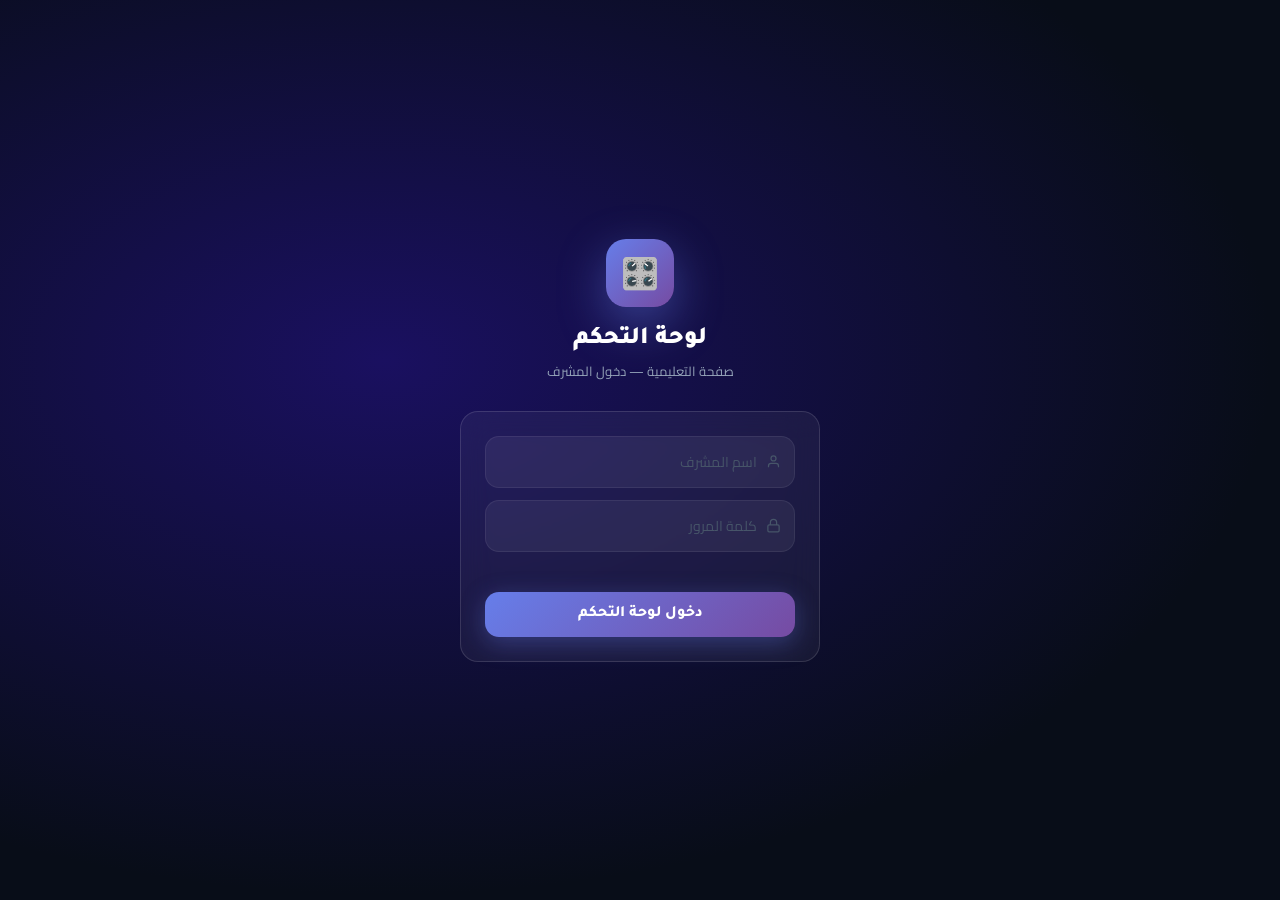
==== admin.html @ fd4bd3c5 "Add files via upload" ====
<!DOCTYPE html>
<html lang="ar" dir="rtl">
<head>
<meta charset="UTF-8"/>
<meta name="viewport" content="width=device-width,initial-scale=1"/>
<title>لوحة التحكم — صفحة التعليمية</title>
<link href="https://fonts.googleapis.com/css2?family=Tajawal:wght@400;700;800;900&family=Cairo:wght@400;600;700&display=swap" rel="stylesheet"/>
<style>
*,*::before,*::after{margin:0;padding:0;box-sizing:border-box}
:root{
  --bg:#080d18;--bg2:#0d1422;--bg3:#111827;
  --card:rgba(255,255,255,0.04);--card2:rgba(255,255,255,0.07);
  --bdr:rgba(255,255,255,0.07);--bdr2:rgba(255,255,255,0.13);
  --tx:#e2e8f0;--tx2:#94a3b8;--tx3:#475569;
  --pri:linear-gradient(135deg,#667eea,#764ba2);--pri-c:#667eea;
  --grn:linear-gradient(135deg,#22c55e,#16a34a);--grn-c:#22c55e;
  --red:#ef4444;--ora:#f59e0b;
  --r:10px;--r-m:14px;--r-l:18px;--tr:all 0.18s ease;
}
html{font-size:16px}
body{font-family:'Cairo',sans-serif;background:var(--bg);color:var(--tx);min-height:100vh;overflow-x:hidden}

/* LOGIN */
#login-pg{position:fixed;inset:0;z-index:9999;background:radial-gradient(ellipse at 30% 40%,#1a1060 0%,#080d18 70%);display:flex;align-items:center;justify-content:center;padding:20px}
.login-card{width:100%;max-width:360px;text-align:center}
.login-logo{width:68px;height:68px;border-radius:20px;background:var(--pri);display:flex;align-items:center;justify-content:center;margin:0 auto 18px;font-size:1.9rem;box-shadow:0 16px 48px rgba(102,126,234,.45);animation:pulse 3s ease-in-out infinite}
@keyframes pulse{0%,100%{box-shadow:0 16px 48px rgba(102,126,234,.4)}50%{box-shadow:0 20px 64px rgba(102,126,234,.7)}}
.login-title{font-family:'Tajawal',sans-serif;font-size:1.55rem;font-weight:900;color:#fff;margin-bottom:4px}
.login-sub{font-size:.82rem;color:var(--tx2);margin-bottom:28px}
.login-box{background:rgba(255,255,255,.05);border:1px solid var(--bdr2);border-radius:var(--r-l);padding:24px;backdrop-filter:blur(16px)}
.lf{display:flex;align-items:center;gap:9px;background:rgba(255,255,255,.06);border:1.5px solid var(--bdr);border-radius:var(--r-m);padding:0 13px;margin-bottom:12px;transition:var(--tr)}
.lf:focus-within{border-color:var(--pri-c);background:rgba(102,126,234,.08)}
.lf svg{width:15px;height:15px;stroke:var(--tx3);flex-shrink:0}
.lf input{flex:1;padding:12px 0;border:none;background:transparent;font-family:'Cairo',sans-serif;font-size:.88rem;color:var(--tx);outline:none}
.lf input::placeholder{color:var(--tx3)}
.login-err{font-size:.76rem;color:var(--red);text-align:center;min-height:18px;margin-bottom:10px}
.btn-login{width:100%;padding:13px;background:var(--pri);border:none;border-radius:var(--r-m);font-family:'Tajawal',sans-serif;font-size:.98rem;font-weight:800;color:#fff;cursor:pointer;transition:var(--tr);box-shadow:0 6px 24px rgba(102,126,234,.35)}
.btn-login:hover{transform:translateY(-2px);box-shadow:0 10px 32px rgba(102,126,234,.5)}

/* LAYOUT */
#app{display:none;min-height:100vh}
.sidebar{position:fixed;top:0;right:0;bottom:0;width:235px;background:var(--bg2);border-left:1px solid var(--bdr);display:flex;flex-direction:column;z-index:100;transition:transform .3s ease}
@media(max-width:768px){.sidebar{transform:translateX(100%)}.sidebar.open{transform:translateX(0)}}
.sb-brand{padding:18px 16px;border-bottom:1px solid var(--bdr);display:flex;align-items:center;gap:10px}
.sb-logo{width:36px;height:36px;border-radius:9px;background:var(--pri);display:flex;align-items:center;justify-content:center;font-size:1rem;flex-shrink:0}
.sb-nm{font-family:'Tajawal',sans-serif;font-size:.88rem;font-weight:900;color:#fff}
.sb-sub{font-size:.62rem;color:var(--tx2)}
.sb-nav{flex:1;padding:10px 8px;overflow-y:auto}
.nav-sec{font-size:.62rem;font-weight:700;color:var(--tx3);padding:9px 8px 4px;letter-spacing:1px}
.ni{display:flex;align-items:center;gap:9px;padding:9px 10px;border-radius:var(--r);cursor:pointer;transition:var(--tr);color:var(--tx2);font-size:.81rem;font-weight:600;margin-bottom:1px}
.ni svg{width:15px;height:15px;stroke:currentColor;flex-shrink:0}
.ni:hover{background:var(--card2);color:var(--tx)}
.ni.active{background:rgba(102,126,234,.14);color:var(--pri-c)}
.ni.active svg{stroke:var(--pri-c)}
.ni-badge{margin-right:auto;padding:2px 7px;border-radius:20px;font-size:.58rem;font-weight:700;background:rgba(102,126,234,.15);color:var(--pri-c)}
.sb-foot{padding:12px 8px;border-top:1px solid var(--bdr)}
.btn-out{width:100%;padding:9px;background:rgba(239,68,68,.09);border:1px solid rgba(239,68,68,.18);border-radius:var(--r);color:#fca5a5;font-family:'Cairo',sans-serif;font-size:.78rem;font-weight:700;cursor:pointer;transition:var(--tr);display:flex;align-items:center;justify-content:center;gap:6px}
.btn-out svg{width:13px;height:13px;stroke:#fca5a5}
.btn-out:hover{background:rgba(239,68,68,.18)}
.main{margin-right:235px;min-height:100vh;display:flex;flex-direction:column}
@media(max-width:768px){.main{margin-right:0}}
.topbar{height:58px;background:var(--bg2);border-bottom:1px solid var(--bdr);display:flex;align-items:center;justify-content:space-between;padding:0 20px;position:sticky;top:0;z-index:50}
.tb-l{display:flex;align-items:center;gap:10px}
.menu-btn{display:none;width:32px;height:32px;border-radius:8px;background:var(--card2);border:none;cursor:pointer;align-items:center;justify-content:center}
.menu-btn svg{width:15px;height:15px;stroke:var(--tx)}
@media(max-width:768px){.menu-btn{display:flex}}
.pg-title{font-family:'Tajawal',sans-serif;font-size:.95rem;font-weight:800;color:#fff}
.pg-bc{font-size:.7rem;color:var(--tx2)}
.adm-chip{display:flex;align-items:center;gap:6px;background:var(--card2);border:1px solid var(--bdr);border-radius:20px;padding:4px 11px;font-size:.73rem;color:var(--tx2)}
.adm-av{width:20px;height:20px;border-radius:50%;background:var(--pri);display:flex;align-items:center;justify-content:center;font-size:.65rem;font-weight:900;color:#fff}
.content{flex:1;padding:20px}
@media(max-width:480px){.content{padding:14px}}
.pg{display:none}.pg.active{display:block;animation:fadeUp .22s ease both}
@keyframes fadeUp{from{opacity:0;transform:translateY(7px)}to{opacity:1;transform:translateY(0)}}

/* STATS */
.stats-grid{display:grid;grid-template-columns:repeat(4,1fr);gap:13px;margin-bottom:20px}
@media(max-width:860px){.stats-grid{grid-template-columns:repeat(2,1fr)}}
@media(max-width:430px){.stats-grid{grid-template-columns:1fr 1fr}}
.stat-c{background:var(--card);border:1px solid var(--bdr);border-radius:var(--r-l);padding:16px;transition:var(--tr)}
.stat-c:hover{border-color:var(--bdr2);background:var(--card2)}
.sc-top{display:flex;align-items:center;justify-content:space-between;margin-bottom:10px}
.sc-ic{width:38px;height:38px;border-radius:var(--r);display:flex;align-items:center;justify-content:center;font-size:1.1rem}
.sc-num{font-family:'Tajawal',sans-serif;font-size:1.6rem;font-weight:900;color:#fff;margin-bottom:2px}
.sc-lbl{font-size:.72rem;color:var(--tx2)}

/* SECTION HEADER */
.sec-hd{display:flex;align-items:center;justify-content:space-between;margin-bottom:16px;flex-wrap:wrap;gap:10px}
.sec-title{font-family:'Tajawal',sans-serif;font-size:1.05rem;font-weight:900;color:#fff;display:flex;align-items:center;gap:7px}
.sec-title svg{width:17px;height:17px}

/* BUTTONS */
.btn{display:inline-flex;align-items:center;gap:6px;padding:8px 15px;border-radius:var(--r);font-family:'Cairo',sans-serif;font-size:.8rem;font-weight:700;cursor:pointer;transition:var(--tr);border:none;white-space:nowrap}
.btn svg{width:13px;height:13px;stroke:currentColor}
.btn-pri{background:var(--pri);color:#fff;box-shadow:0 4px 14px rgba(102,126,234,.3)}
.btn-pri:hover{transform:translateY(-1px);box-shadow:0 6px 20px rgba(102,126,234,.45)}
.btn-grn{background:var(--grn);color:#fff}
.btn-grn:hover{transform:translateY(-1px)}
.btn-ghost{background:var(--card2);color:var(--tx2);border:1px solid var(--bdr)}
.btn-ghost:hover{color:var(--tx);border-color:var(--bdr2)}
.btn-red{background:rgba(239,68,68,.11);color:#fca5a5;border:1px solid rgba(239,68,68,.2)}
.btn-red:hover{background:rgba(239,68,68,.2)}
.btn-icon{width:32px;height:32px;padding:0;display:flex;align-items:center;justify-content:center;background:var(--card2);border:1px solid var(--bdr);border-radius:var(--r);cursor:pointer;transition:var(--tr)}
.btn-icon svg{width:13px;height:13px;stroke:var(--tx2)}
.btn-icon:hover{border-color:var(--bdr2)}.btn-icon:hover svg{stroke:var(--tx)}

/* TABLE */
.tbl-wrap{background:var(--card);border:1px solid var(--bdr);border-radius:var(--r-l);overflow:hidden}
.tbl-filters{padding:12px 16px;border-bottom:1px solid var(--bdr);display:flex;gap:9px;flex-wrap:wrap;align-items:center}
.tbl-search{display:flex;align-items:center;gap:7px;background:var(--card2);border:1px solid var(--bdr);border-radius:var(--r);padding:0 11px;flex:1;min-width:160px}
.tbl-search svg{width:13px;height:13px;stroke:var(--tx3);flex-shrink:0}
.tbl-search input{flex:1;padding:8px 0;border:none;background:transparent;font-family:'Cairo',sans-serif;font-size:.8rem;color:var(--tx);outline:none}
.tbl-search input::placeholder{color:var(--tx3)}
.tbl-sel{padding:8px 28px 8px 10px;background:var(--card2);border:1px solid var(--bdr);border-radius:var(--r);font-family:'Cairo',sans-serif;font-size:.78rem;color:var(--tx);outline:none;cursor:pointer;appearance:none;background-image:url("data:image/svg+xml,%3Csvg xmlns='http://www.w3.org/2000/svg' fill='none' viewBox='0 0 24 24' stroke='%2394a3b8' stroke-width='2'%3E%3Cpolyline points='6 9 12 15 18 9'/%3E%3C/svg%3E");background-repeat:no-repeat;background-position:left 8px center;background-size:13px}
table{width:100%;border-collapse:collapse}
th{padding:10px 16px;text-align:right;font-size:.68rem;font-weight:700;color:var(--tx3);letter-spacing:.5px;background:rgba(255,255,255,.02);border-bottom:1px solid var(--bdr)}
td{padding:11px 16px;border-bottom:1px solid var(--bdr);font-size:.8rem;color:var(--tx2)}
tr:last-child td{border-bottom:none}
tr:hover td{background:rgba(255,255,255,.015)}
.td-ic{width:34px;height:34px;border-radius:9px;display:flex;align-items:center;justify-content:center;font-size:1rem;flex-shrink:0}
.td-nm{font-weight:700;color:var(--tx);font-size:.82rem}
.td-sub{font-size:.68rem;color:var(--tx3);margin-top:1px}
.badge{display:inline-block;padding:3px 8px;border-radius:20px;font-size:.66rem;font-weight:700}
.b-blue{background:rgba(102,126,234,.14);color:#a5b4fc}
.b-grn{background:rgba(34,197,94,.11);color:#86efac}
.b-ora{background:rgba(245,158,11,.11);color:#fcd34d}
.b-red{background:rgba(239,68,68,.11);color:#fca5a5}
.b-pur{background:rgba(168,85,247,.14);color:#d8b4fe}
.tbl-empty{text-align:center;padding:44px 20px;color:var(--tx3);font-size:.83rem}
.tbl-actions{display:flex;gap:4px}
@media(max-width:600px){.hide-mob{display:none}}

/* MODAL */
.ov{position:fixed;inset:0;z-index:500;background:rgba(0,0,0,.75);backdrop-filter:blur(6px);display:flex;align-items:center;justify-content:center;padding:16px;animation:ovIn .2s ease}
.ov.hidden{display:none}
@keyframes ovIn{from{opacity:0}to{opacity:1}}
.modal{background:#0d1422;border:1px solid var(--bdr2);border-radius:var(--r-l);width:100%;max-width:500px;max-height:92vh;overflow-y:auto;animation:mIn .28s cubic-bezier(.34,1.56,.64,1);box-shadow:0 24px 80px rgba(0,0,0,.65)}
@keyframes mIn{from{opacity:0;transform:scale(.93) translateY(16px)}to{opacity:1;transform:scale(1) translateY(0)}}
.m-hd{display:flex;align-items:center;justify-content:space-between;padding:16px 18px;border-bottom:1px solid var(--bdr)}
.m-title{font-family:'Tajawal',sans-serif;font-size:.95rem;font-weight:800;color:#fff;display:flex;align-items:center;gap:8px}
.m-title svg{width:16px;height:16px;stroke:var(--pri-c)}
.m-close{width:28px;height:28px;border-radius:7px;background:var(--card2);border:1px solid var(--bdr);cursor:pointer;display:flex;align-items:center;justify-content:center;transition:var(--tr)}
.m-close svg{width:12px;height:12px;stroke:var(--tx2)}
.m-close:hover{background:rgba(239,68,68,.14)}.m-close:hover svg{stroke:#fca5a5}
.m-body{padding:18px}
.m-foot{padding:12px 18px;border-top:1px solid var(--bdr);display:flex;gap:8px}

/* FORM */
.fr{margin-bottom:14px}
.fr.two{display:grid;grid-template-columns:1fr 1fr;gap:12px}
@media(max-width:440px){.fr.two{grid-template-columns:1fr}}
label{display:block;font-size:.73rem;font-weight:700;color:var(--tx2);margin-bottom:6px}
.fi,.fs,.fta{width:100%;padding:10px 13px;background:var(--card2);border:1.5px solid var(--bdr);border-radius:var(--r);font-family:'Cairo',sans-serif;font-size:.84rem;color:var(--tx);outline:none;transition:var(--tr)}
.fi:focus,.fs:focus,.fta:focus{border-color:var(--pri-c);background:rgba(102,126,234,.06)}
.fs{cursor:pointer;appearance:none;background-image:url("data:image/svg+xml,%3Csvg xmlns='http://www.w3.org/2000/svg' fill='none' viewBox='0 0 24 24' stroke='%2394a3b8' stroke-width='2'%3E%3Cpolyline points='6 9 12 15 18 9'/%3E%3C/svg%3E");background-repeat:no-repeat;background-position:left 11px center;background-size:13px;padding-left:30px}
.fta{min-height:80px;resize:vertical}

/* FILE DROP */
.fdrop{border:2px dashed var(--bdr2);border-radius:var(--r-m);padding:24px;text-align:center;cursor:pointer;transition:var(--tr);background:rgba(255,255,255,.02);position:relative}
.fdrop:hover,.fdrop.drag{border-color:var(--pri-c);background:rgba(102,126,234,.05)}
.fdrop input[type=file]{position:absolute;inset:0;opacity:0;cursor:pointer}
.fd-ic{font-size:1.8rem;display:block;margin-bottom:7px}
.fd-title{font-family:'Tajawal',sans-serif;font-size:.85rem;font-weight:800;color:var(--tx);margin-bottom:3px}
.fd-sub{font-size:.71rem;color:var(--tx2)}
.fd-prev{display:none;align-items:center;gap:8px;background:rgba(34,197,94,.07);border:1px solid rgba(34,197,94,.18);border-radius:var(--r);padding:9px 12px;margin-top:9px}
.fd-prev.show{display:flex}
.fd-pn{font-size:.78rem;font-weight:700;color:var(--tx);flex:1;overflow:hidden;text-overflow:ellipsis;white-space:nowrap}
.fd-ps{font-size:.68rem;color:var(--tx2)}
.prog-wrap{display:none;margin-top:10px}
.prog-wrap.show{display:block}
.prog-bar{height:3px;background:rgba(255,255,255,.07);border-radius:3px;overflow:hidden}
.prog-fill{height:100%;background:var(--pri);border-radius:3px;transition:width .3s ease;width:0%}
.prog-lbl{font-size:.7rem;color:var(--tx2);margin-top:4px;text-align:center}

/* EMOJI & COLOR */
.eg{display:grid;grid-template-columns:repeat(9,1fr);gap:3px;max-height:130px;overflow-y:auto;padding:3px}
.eo{font-size:1.2rem;padding:5px;border-radius:7px;cursor:pointer;text-align:center;transition:var(--tr);border:2px solid transparent}
.eo:hover{background:var(--card2)}.eo.sel{border-color:var(--pri-c);background:rgba(102,126,234,.1)}
.cg{display:flex;gap:6px;flex-wrap:wrap;margin-top:6px}
.co{width:28px;height:28px;border-radius:7px;cursor:pointer;border:2.5px solid transparent;transition:var(--tr);flex-shrink:0}
.co:hover{transform:scale(1.1)}.co.sel{border-color:#fff;box-shadow:0 0 0 2px rgba(255,255,255,.2)}
.ic-prev{width:48px;height:48px;border-radius:12px;display:flex;align-items:center;justify-content:center;font-size:1.55rem;flex-shrink:0}

/* TOAST */
.toast{position:fixed;bottom:20px;left:20px;padding:11px 17px;border-radius:50px;font-family:'Cairo',sans-serif;font-size:.81rem;font-weight:600;color:#fff;z-index:9999;pointer-events:none;opacity:0;transform:translateX(-110%);transition:all .32s cubic-bezier(.34,1.56,.64,1);max-width:280px;box-shadow:0 8px 28px rgba(0,0,0,.4)}
.toast.show{opacity:1;transform:translateX(0)}
.so-ov{position:fixed;inset:0;background:rgba(0,0,0,.5);z-index:99;display:none}
.so-ov.show{display:block}
/* QUIZ BUILDER */
.q-card{background:var(--bg3);border:1px solid var(--bdr2);border-radius:var(--r-m);padding:14px;position:relative}
.q-card-hd{display:flex;align-items:center;gap:8px;margin-bottom:10px}
.q-num{width:24px;height:24px;border-radius:50%;background:var(--pri);display:flex;align-items:center;justify-content:center;font-size:.7rem;font-weight:800;color:#fff;flex-shrink:0}
.q-type-badge{padding:2px 8px;border-radius:20px;font-size:.62rem;font-weight:700}
.q-type-mcq{background:rgba(102,126,234,.15);color:#a5b4fc}
.q-type-tf{background:rgba(34,197,94,.12);color:#86efac}
.q-del{position:absolute;top:10px;left:10px;width:26px;height:26px;border-radius:7px;background:rgba(239,68,68,.1);border:1px solid rgba(239,68,68,.2);cursor:pointer;display:flex;align-items:center;justify-content:center;transition:var(--tr)}
.q-del svg{width:12px;height:12px;stroke:#fca5a5}
.q-del:hover{background:rgba(239,68,68,.22)}
.q-text{width:100%;padding:9px 12px;background:var(--card2);border:1.5px solid var(--bdr);border-radius:var(--r);font-family:'Cairo',sans-serif;font-size:.83rem;color:var(--tx);outline:none;margin-bottom:10px;transition:var(--tr)}
.q-text:focus{border-color:var(--pri-c)}
.q-opts{display:flex;flex-direction:column;gap:6px}
.q-opt-row{display:flex;align-items:center;gap:7px}
.q-opt-lbl{width:26px;height:26px;border-radius:50%;display:flex;align-items:center;justify-content:center;font-size:.72rem;font-weight:800;flex-shrink:0;border:2px solid var(--bdr2);color:var(--tx2);cursor:pointer;transition:var(--tr)}
.q-opt-lbl.correct{background:rgba(34,197,94,.15);border-color:#22c55e;color:#86efac}
.q-opt-inp{flex:1;padding:8px 11px;background:var(--card2);border:1.5px solid var(--bdr);border-radius:var(--r);font-family:'Cairo',sans-serif;font-size:.8rem;color:var(--tx);outline:none;transition:var(--tr)}
.q-opt-inp:focus{border-color:var(--pri-c)}
.q-hint{font-size:.68rem;color:var(--tx3);margin-top:6px}
.tf-btns{display:flex;gap:8px;margin-top:4px}
.tf-btn{flex:1;padding:9px;border-radius:var(--r);border:2px solid var(--bdr2);background:transparent;cursor:pointer;font-family:'Cairo',sans-serif;font-size:.85rem;font-weight:700;color:var(--tx2);transition:var(--tr)}
.tf-btn.sel-true{border-color:#22c55e;background:rgba(34,197,94,.12);color:#86efac}
.tf-btn.sel-false{border-color:#ef4444;background:rgba(239,68,68,.12);color:#fca5a5}
.tf-btn:hover{border-color:var(--bdr2);opacity:.85}
.q-score{display:flex;align-items:center;gap:7px;margin-top:8px}
.q-score label{font-size:.7rem;color:var(--tx2);margin:0;white-space:nowrap}
.q-score input{width:60px;padding:5px 8px;background:var(--card2);border:1.5px solid var(--bdr);border-radius:var(--r);font-family:'Cairo',sans-serif;font-size:.8rem;color:var(--tx);outline:none;text-align:center}

::-webkit-scrollbar{width:3px;height:3px}
::-webkit-scrollbar-thumb{background:rgba(255,255,255,.1);border-radius:3px}
.hidden{display:none!important}
.spin{animation:spin .7s linear infinite}
@keyframes spin{to{transform:rotate(360deg)}}
</style>
</head>
<body>

<!-- ══ LOGIN ══ -->
<div id="login-pg">
  <div class="login-card">
    <div class="login-logo">🎛️</div>
    <div class="login-title">لوحة التحكم</div>
    <div class="login-sub">صفحة التعليمية — دخول المشرف</div>
    <div class="login-box">
      <div class="lf">
        <svg viewBox="0 0 24 24" fill="none" stroke-width="2"><path d="M20 21v-2a4 4 0 00-4-4H8a4 4 0 00-4 4v2"/><circle cx="12" cy="7" r="4"/></svg>
        <input id="l-user" type="text" placeholder="اسم المشرف"/>
      </div>
      <div class="lf">
        <svg viewBox="0 0 24 24" fill="none" stroke-width="2"><rect x="3" y="11" width="18" height="11" rx="2"/><path d="M7 11V7a5 5 0 0110 0v4"/></svg>
        <input id="l-pass" type="password" placeholder="كلمة المرور"/>
      </div>
      <div class="login-err" id="l-err"></div>
      <button class="btn-login" id="l-btn" onclick="doLogin()">دخول لوحة التحكم</button>
    </div>
  </div>
</div>

<!-- ══ APP ══ -->
<div id="app">
  <div class="so-ov" id="soOv" onclick="closeSidebar()"></div>
  <aside class="sidebar" id="sidebar">
    <div class="sb-brand">
      <div class="sb-logo">🎛️</div>
      <div><div class="sb-nm">لوحة التحكم</div><div class="sb-sub">صفحة التعليمية</div></div>
    </div>
    <nav class="sb-nav">
      <div class="nav-sec">الرئيسية</div>
      <div class="ni active" onclick="navTo('dash',this)">
        <svg viewBox="0 0 24 24" fill="none" stroke-width="2"><rect x="3" y="3" width="7" height="7"/><rect x="14" y="3" width="7" height="7"/><rect x="14" y="14" width="7" height="7"/><rect x="3" y="14" width="7" height="7"/></svg>الإحصائيات
      </div>
      <div class="nav-sec">المحتوى</div>
      <div class="ni" onclick="navTo('booklets',this)">
        <svg viewBox="0 0 24 24" fill="none" stroke-width="2"><path d="M4 19.5A2.5 2.5 0 016.5 17H20"/><path d="M6.5 2H20v20H6.5A2.5 2.5 0 014 19.5v-15A2.5 2.5 0 016.5 2z"/></svg>الملازم
        <span class="ni-badge" id="nb-bk">0</span>
      </div>
      <div class="ni" onclick="navTo('exams',this)">
        <svg viewBox="0 0 24 24" fill="none" stroke-width="2"><path d="M14 2H6a2 2 0 00-2 2v16a2 2 0 002 2h12a2 2 0 002-2V8z"/><polyline points="14 2 14 8 20 8"/></svg>الاختبارات
        <span class="ni-badge" id="nb-ex">0</span>
      </div>
      <div class="nav-sec">الإدارة</div>
      <div class="ni" onclick="navTo('settings',this)">
        <svg viewBox="0 0 24 24" fill="none" stroke-width="2"><circle cx="12" cy="12" r="3"/><path d="M19.4 15a1.65 1.65 0 00.33 1.82l.06.06a2 2 0 010 2.83 2 2 0 01-2.83 0l-.06-.06a1.65 1.65 0 00-1.82-.33 1.65 1.65 0 00-1 1.51V21a2 2 0 01-4 0v-.09A1.65 1.65 0 009 19.4a1.65 1.65 0 00-1.82.33l-.06.06a2 2 0 01-2.83-2.83l.06-.06A1.65 1.65 0 004.68 15a1.65 1.65 0 00-1.51-1H3a2 2 0 010-4h.09A1.65 1.65 0 004.6 9a1.65 1.65 0 00-.33-1.82l-.06-.06a2 2 0 012.83-2.83l.06.06A1.65 1.65 0 009 4.68a1.65 1.65 0 001-1.51V3a2 2 0 014 0v.09a1.65 1.65 0 001 1.51 1.65 1.65 0 001.82-.33l.06-.06a2 2 0 012.83 2.83l-.06.06A1.65 1.65 0 0019.4 9a1.65 1.65 0 001.51 1H21a2 2 0 010 4h-.09a1.65 1.65 0 00-1.51 1z"/></svg>الإعدادات
      </div>
    </nav>
    <div class="sb-foot">
      <button class="btn-out" onclick="doLogout()">
        <svg viewBox="0 0 24 24" fill="none" stroke-width="2"><path d="M9 21H5a2 2 0 01-2-2V5a2 2 0 012-2h4"/><polyline points="16 17 21 12 16 7"/><line x1="21" y1="12" x2="9" y2="12"/></svg>
        تسجيل الخروج
      </button>
    </div>
  </aside>

  <div class="main">
    <header class="topbar">
      <div class="tb-l">
        <button class="menu-btn" onclick="openSidebar()"><svg viewBox="0 0 24 24" fill="none" stroke-width="2"><line x1="3" y1="6" x2="21" y2="6"/><line x1="3" y1="12" x2="21" y2="12"/><line x1="3" y1="18" x2="21" y2="18"/></svg></button>
        <div><div class="pg-title" id="pg-title">الإحصائيات</div><div class="pg-bc" id="pg-bc">لوحة التحكم / الرئيسية</div></div>
      </div>
      <div class="adm-chip"><div class="adm-av" id="adm-av">A</div><span id="adm-chip-nm">Admin</span></div>
    </header>

    <div class="content">

      <!-- DASHBOARD -->
      <div class="pg active" id="pg-dash">
        <div class="stats-grid">
          <div class="stat-c"><div class="sc-top"><div class="sc-ic" style="background:rgba(102,126,234,.14)">📚</div></div><div class="sc-num" id="s-bk">—</div><div class="sc-lbl">إجمالي الملازم</div></div>
          <div class="stat-c"><div class="sc-top"><div class="sc-ic" style="background:rgba(245,158,11,.12)">📝</div></div><div class="sc-num" id="s-ex">—</div><div class="sc-lbl">إجمالي الاختبارات</div></div>
          <div class="stat-c"><div class="sc-top"><div class="sc-ic" style="background:rgba(34,197,94,.1)">👥</div></div><div class="sc-num" id="s-us">—</div><div class="sc-lbl">المستخدمون</div></div>
          <div class="stat-c"><div class="sc-top"><div class="sc-ic" style="background:rgba(244,63,94,.1)">❤️</div></div><div class="sc-num" id="s-fv">—</div><div class="sc-lbl">المفضلة</div></div>
        </div>
        <div class="tbl-wrap">
          <div style="padding:14px 16px;border-bottom:1px solid var(--bdr)"><span style="font-family:'Tajawal',sans-serif;font-size:.9rem;font-weight:800;color:#fff">🕒 آخر الإضافات</span></div>
          <table><thead><tr><th>الاسم</th><th>النوع</th><th class="hide-mob">المادة</th><th class="hide-mob">التاريخ</th></tr></thead>
          <tbody id="recent-tb"></tbody></table>
        </div>
      </div>

      <!-- BOOKLETS -->
      <div class="pg" id="pg-booklets">
        <div class="sec-hd">
          <div class="sec-title"><svg viewBox="0 0 24 24" fill="none" stroke="currentColor" stroke-width="2"><path d="M4 19.5A2.5 2.5 0 016.5 17H20"/><path d="M6.5 2H20v20H6.5A2.5 2.5 0 014 19.5v-15A2.5 2.5 0 016.5 2z"/></svg>إدارة الملازم</div>
          <button class="btn btn-pri" onclick="openAddBk()"><svg viewBox="0 0 24 24" fill="none" stroke-width="2.5"><line x1="12" y1="5" x2="12" y2="19"/><line x1="5" y1="12" x2="19" y2="12"/></svg>إضافة ملزمة</button>
        </div>
        <div class="tbl-wrap">
          <div class="tbl-filters">
            <div class="tbl-search"><svg viewBox="0 0 24 24" fill="none" stroke-width="2"><circle cx="11" cy="11" r="8"/><path d="M21 21l-4.35-4.35"/></svg><input type="text" placeholder="بحث..." oninput="searchBk(this.value)"/></div>
            <select class="tbl-sel" id="bk-f-stage" onchange="searchBk()"><option value="">كل المراحل</option><option>primary</option><option>middle</option><option>secondary</option><option>vocational</option></select>
            <select class="tbl-sel" id="bk-f-subj" onchange="searchBk()"><option value="">كل المواد</option><option>اللغة العربية</option><option>الرياضيات</option><option>الفيزياء</option><option>الكيمياء</option><option>الأحياء</option><option>اللغة الإنكليزية</option><option>التربية الإسلامية</option><option>اجتماعيات</option></select>
          </div>
          <table><thead><tr><th>الملزمة</th><th class="hide-mob">المادة</th><th class="hide-mob">المرحلة</th><th>الحالة</th><th>إجراءات</th></tr></thead>
          <tbody id="bk-tb"></tbody></table>
        </div>
      </div>

      <!-- EXAMS -->
      <div class="pg" id="pg-exams">
        <div class="sec-hd">
          <div class="sec-title"><svg viewBox="0 0 24 24" fill="none" stroke="currentColor" stroke-width="2"><path d="M14 2H6a2 2 0 00-2 2v16a2 2 0 002 2h12a2 2 0 002-2V8z"/><polyline points="14 2 14 8 20 8"/></svg>إدارة الاختبارات</div>
          <button class="btn btn-pri" onclick="openAddEx()"><svg viewBox="0 0 24 24" fill="none" stroke-width="2.5"><line x1="12" y1="5" x2="12" y2="19"/><line x1="5" y1="12" x2="19" y2="12"/></svg>إضافة اختبار</button>
        </div>
        <div class="tbl-wrap">
          <div class="tbl-filters">
            <div class="tbl-search"><svg viewBox="0 0 24 24" fill="none" stroke-width="2"><circle cx="11" cy="11" r="8"/><path d="M21 21l-4.35-4.35"/></svg><input type="text" placeholder="بحث..." oninput="searchEx(this.value)"/></div>
            <select class="tbl-sel" id="ex-f-type" onchange="searchEx()"><option value="">كل الأنواع</option><option>شهري</option><option>نصف سنوي</option><option>سنوي</option></select>
          </div>
          <table><thead><tr><th>الاختبار</th><th class="hide-mob">المادة</th><th>النوع</th><th>الحالة</th><th>إجراءات</th></tr></thead>
          <tbody id="ex-tb"></tbody></table>
        </div>
      </div>

      <!-- SETTINGS -->
      <div class="pg" id="pg-settings">
        <div class="tbl-wrap" style="max-width:460px">
          <div style="padding:16px 18px;border-bottom:1px solid var(--bdr)"><span style="font-family:'Tajawal',sans-serif;font-size:.9rem;font-weight:800;color:#fff">⚙️ إعدادات المشرف</span></div>
          <div style="padding:18px">
            <div class="fr"><label>اسم المشرف</label><input class="fi" id="set-adm-nm" type="text"/></div>
            <div class="fr"><label>كلمة المرور الحالية</label><input class="fi" id="set-old-p" type="password" placeholder="أدخلها للتأكيد عند التغيير"/></div>
            <div class="fr"><label>كلمة المرور الجديدة</label><input class="fi" id="set-new-p" type="password" placeholder="اتركها فارغة إذا لا تريد تغييرها"/></div>
            <div class="fr"><label>اسم الموقع</label><input class="fi" id="set-site" type="text"/></div>
            <div class="fr"><label>رابط تيليغرام الدعم</label><input class="fi" id="set-tg" type="text"/></div>
            <button class="btn btn-pri" style="width:100%;justify-content:center;padding:11px" onclick="saveSettings()">حفظ الإعدادات</button>
          </div>
        </div>
      </div>

    </div>
  </div>
</div>

<!-- ADD BOOKLET MODAL -->
<div class="ov hidden" id="ov-bk">
  <div class="modal">
    <div class="m-hd">
      <div class="m-title"><svg viewBox="0 0 24 24" fill="none" stroke-width="2"><path d="M4 19.5A2.5 2.5 0 016.5 17H20"/><path d="M6.5 2H20v20H6.5z"/></svg><span id="bk-m-title">إضافة ملزمة</span></div>
      <button class="m-close" onclick="closeOv('ov-bk')"><svg viewBox="0 0 24 24" fill="none" stroke-width="2.5"><line x1="18" y1="6" x2="6" y2="18"/><line x1="6" y1="6" x2="18" y2="18"/></svg></button>
    </div>
    <div class="m-body">
      <input type="hidden" id="bk-eid"/>
      <div class="fr two">
        <div><label>اسم الملزمة *</label><input class="fi" id="bk-name" placeholder="ملزمة النحو والصرف"/></div>
        <div><label>المادة *</label>
          <select class="fs" id="bk-subj"><option value="">اختر</option><option>اللغة العربية</option><option>الرياضيات</option><option>الفيزياء</option><option>الكيمياء</option><option>الأحياء</option><option>اللغة الإنكليزية</option><option>التربية الإسلامية</option><option>اجتماعيات</option><option>التاريخ</option><option>الجغرافيا</option><option>الفلسفة</option></select>
        </div>
      </div>
      <div class="fr two">
        <div><label>المرحلة *</label>
          <select class="fs" id="bk-stage"><option value="">اختر</option><option value="primary">الابتدائية</option><option value="middle">المتوسطة</option><option value="secondary">الإعدادية</option><option value="vocational">المهني</option></select>
        </div>
        <div><label>الصف</label>
          <select class="fs" id="bk-grade"><option value="">الكل</option><option>أول</option><option>ثاني</option><option>ثالث</option><option>رابع</option><option>خامس</option><option>سادس</option></select>
        </div>
      </div>

      <!-- صورة الغلاف -->
      <div class="fr">
        <label>📸 صورة غلاف الملزمة</label>
        <div style="display:flex;align-items:flex-start;gap:12px">
          <!-- معاينة الصورة -->
          <div id="bk-img-preview-wrap" style="width:80px;height:100px;border-radius:10px;overflow:hidden;flex-shrink:0;border:2px solid var(--bdr2);background:var(--card2);display:flex;align-items:center;justify-content:center;position:relative">
            <img id="bk-img-preview" src="" alt="" style="width:100%;height:100%;object-fit:cover;display:none"/>
            <div id="bk-img-placeholder" style="text-align:center;padding:8px">
              <div style="font-size:1.6rem" id="bk-prev">📝</div>
              <div style="font-size:.58rem;color:var(--tx3);margin-top:4px">لا صورة</div>
            </div>
          </div>
          <div style="flex:1">
            <!-- رفع صورة -->
            <div class="fdrop" id="bk-img-drop" style="padding:14px;margin-bottom:8px">
              <input type="file" accept="image/*" onchange="onCoverImage(this)"/>
              <span class="fd-ic" style="font-size:1.3rem">🖼️</span>
              <div class="fd-title" style="font-size:.8rem">ارفع صورة الغلاف</div>
              <div class="fd-sub">JPG, PNG — حجم أقصى 5MB</div>
            </div>
            <!-- أو رابط صورة -->
            <input class="fi" id="bk-img-url" type="url" placeholder="أو رابط صورة مباشر https://..." style="font-size:.78rem" oninput="previewImgUrl(this.value)"/>
          </div>
        </div>
        <div class="prog-wrap" id="bk-img-pw"><div class="prog-bar"><div class="prog-fill" id="bk-img-pf"></div></div><div class="prog-lbl" id="bk-img-pl">جارٍ رفع الصورة...</div></div>
      </div>

      <div class="fr">
        <label>الأيقونة واللون (تظهر لو ما في صورة)</label>
        <div style="display:flex;align-items:flex-start;gap:12px;margin-bottom:8px">
          <div class="ic-prev" id="bk-ic-prev" style="background:linear-gradient(135deg,#ef4444,#b91c1c)">📝</div>
          <div style="flex:1"><div style="font-size:.71rem;color:var(--tx2);margin-bottom:4px">أيقونة:</div><div class="eg" id="bk-eg"></div></div>
        </div>
        <div style="font-size:.71rem;color:var(--tx2);margin-bottom:5px">لون:</div>
        <div class="cg" id="bk-cg"></div>
      </div>
      <div class="fr">
        <label>رفع ملف PDF</label>
        <div class="fdrop" id="bk-drop">
          <input type="file" accept=".pdf" onchange="onFile('bk',this)"/>
          <span class="fd-ic">📄</span>
          <div class="fd-title">اسحب PDF هنا أو اضغط للاختيار</div>
          <div class="fd-sub">حجم أقصى 50MB</div>
          <div class="fd-prev" id="bk-fp"></div>
        </div>
        <div class="prog-wrap" id="bk-pw"><div class="prog-bar"><div class="prog-fill" id="bk-pf"></div></div><div class="prog-lbl" id="bk-pl">جارٍ الرفع...</div></div>
      </div>
      <div class="fr"><label>أو رابط PDF مباشر</label><input class="fi" id="bk-url" type="url" placeholder="https://..."/></div>
      <div class="fr"><label>ملاحظات</label><textarea class="fta" id="bk-notes"></textarea></div>
    </div>
    <div class="m-foot">
      <button class="btn btn-pri" id="bk-save-btn" onclick="saveBk()"><svg viewBox="0 0 24 24" fill="none" stroke-width="2.5"><polyline points="20 6 9 17 4 12"/></svg>حفظ الملزمة</button>
      <button class="btn btn-ghost" onclick="closeOv('ov-bk')">إلغاء</button>
    </div>
  </div>
</div>

<!-- ADD EXAM MODAL -->
<div class="ov hidden" id="ov-ex">
  <div class="modal">
    <div class="m-hd">
      <div class="m-title"><svg viewBox="0 0 24 24" fill="none" stroke-width="2"><path d="M14 2H6a2 2 0 00-2 2v16a2 2 0 002 2h12a2 2 0 002-2V8z"/><polyline points="14 2 14 8 20 8"/></svg><span id="ex-m-title">إضافة اختبار</span></div>
      <button class="m-close" onclick="closeOv('ov-ex')"><svg viewBox="0 0 24 24" fill="none" stroke-width="2.5"><line x1="18" y1="6" x2="6" y2="18"/><line x1="6" y1="6" x2="18" y2="18"/></svg></button>
    </div>
    <div class="m-body">
      <input type="hidden" id="ex-eid"/>
      <div class="fr two">
        <div><label>اسم الاختبار *</label><input class="fi" id="ex-name" placeholder="اختبار النحو الفصل الأول"/></div>
        <div><label>المادة *</label>
          <select class="fs" id="ex-subj"><option value="">اختر</option><option>اللغة العربية</option><option>الرياضيات</option><option>الفيزياء</option><option>الكيمياء</option><option>الأحياء</option><option>اللغة الإنكليزية</option><option>التربية الإسلامية</option><option>اجتماعيات</option><option>التاريخ</option><option>الجغرافيا</option><option>الفلسفة</option></select>
        </div>
      </div>
      <div class="fr two">
        <div><label>نوع الاختبار *</label>
          <select class="fs" id="ex-type"><option value="">اختر</option><option>شهري</option><option>نصف سنوي</option><option>سنوي</option><option>تجريبي</option></select>
        </div>
        <div><label>المرحلة *</label>
          <select class="fs" id="ex-stage"><option value="">اختر</option><option value="primary">الابتدائية</option><option value="middle">المتوسطة</option><option value="secondary">الإعدادية</option><option value="vocational">المهني</option></select>
        </div>
      </div>
      <div class="fr two">
        <div><label>الصف</label><select class="fs" id="ex-grade"><option value="">الكل</option><option>أول</option><option>ثاني</option><option>ثالث</option><option>رابع</option><option>خامس</option><option>سادس</option></select></div>
        <div><label>السنة الدراسية</label><input class="fi" id="ex-year" placeholder="2024-2025"/></div>
      </div>
      <div class="fr">
        <label>رفع ملف الاختبار (PDF)</label>
        <div class="fdrop" id="ex-drop">
          <input type="file" accept=".pdf" onchange="onFile('ex',this)"/>
          <span class="fd-ic">📝</span>
          <div class="fd-title">اسحب PDF هنا أو اضغط</div>
          <div class="fd-sub">حجم أقصى 20MB</div>
          <div class="fd-prev" id="ex-fp"></div>
        </div>
        <div class="prog-wrap" id="ex-pw"><div class="prog-bar"><div class="prog-fill" id="ex-pf"></div></div><div class="prog-lbl" id="ex-pl">جارٍ الرفع...</div></div>
      </div>
      <div class="fr"><label>أو رابط مباشر</label><input class="fi" id="ex-url" type="url" placeholder="https://..."/></div>

      <!-- ══ QUIZ BUILDER ══ -->
      <div class="fr">
        <div style="display:flex;align-items:center;justify-content:space-between;margin-bottom:10px">
          <label style="margin:0">🧠 أسئلة تفاعلية <span style="color:var(--tx3);font-weight:400">(اختياري)</span></label>
          <div style="display:flex;gap:6px">
            <button type="button" class="btn btn-ghost" style="padding:5px 10px;font-size:.72rem" onclick="addQ('mcq')">+ اختيار متعدد</button>
            <button type="button" class="btn btn-ghost" style="padding:5px 10px;font-size:.72rem" onclick="addQ('tf')">+ صح/غلط</button>
          </div>
        </div>
        <div id="quiz-list" style="display:flex;flex-direction:column;gap:10px"></div>
        <div id="quiz-empty" style="text-align:center;padding:20px;border:2px dashed var(--bdr);border-radius:var(--r-m);color:var(--tx3);font-size:.8rem">
          اضغط "اختيار متعدد" أو "صح/غلط" لإضافة سؤال
        </div>
      </div>
      <div class="fr"><label>ملاحظات</label><textarea class="fta" id="ex-notes"></textarea></div>
    </div>
    <div class="m-foot">
      <button class="btn btn-pri" id="ex-save-btn" onclick="saveEx()"><svg viewBox="0 0 24 24" fill="none" stroke-width="2.5"><polyline points="20 6 9 17 4 12"/></svg>حفظ الاختبار</button>
      <button class="btn btn-ghost" onclick="closeOv('ov-ex')">إلغاء</button>
    </div>
  </div>
</div>

<!-- CONFIRM DELETE -->
<div class="ov hidden" id="ov-confirm">
  <div class="modal" style="max-width:360px">
    <div class="m-body" style="padding:28px;text-align:center">
      <div style="width:56px;height:56px;border-radius:50%;background:rgba(239,68,68,.12);border:1.5px solid rgba(239,68,68,.25);display:flex;align-items:center;justify-content:center;margin:0 auto 14px">
        <svg width="24" height="24" viewBox="0 0 24 24" fill="none" stroke="#fca5a5" stroke-width="2"><polyline points="3 6 5 6 21 6"/><path d="M19 6l-1 14H6L5 6"/><path d="M10 11v6M14 11v6"/></svg>
      </div>
      <h3 style="font-family:'Tajawal',sans-serif;font-size:1rem;font-weight:900;color:#fff;margin-bottom:7px">تأكيد الحذف</h3>
      <p style="font-size:.82rem;color:var(--tx2)">هل أنت متأكد؟ لا يمكن التراجع عن هذا الإجراء.</p>
    </div>
    <div class="m-foot" style="justify-content:center">
      <button class="btn btn-red" id="confirm-ok">نعم، احذف</button>
      <button class="btn btn-ghost" onclick="closeOv('ov-confirm')">إلغاء</button>
    </div>
  </div>
</div>

<div class="toast" id="toast"></div>

<script>
/* ══════════════════════════════════════════════
   SUPABASE CONFIG
══════════════════════════════════════════════ */
var SUPA_URL = 'https://dbzlvpcudhmodthrairs.supabase.co';
var SUPA_KEY = 'sb_publishable_Vza6oiH3BYu7SnFN94qWLw_nQRV3HG9';

async function db(table, method, body, query){
  var url = SUPA_URL+'/rest/v1/'+table+(query||'');
  var opts = {
    method: method||'GET',
    headers:{
      'apikey': SUPA_KEY,
      'Authorization': 'Bearer '+SUPA_KEY,
      'Content-Type': 'application/json',
      'Prefer': method==='POST'?'return=representation':'return=representation'
    }
  };
  if(body) opts.body = JSON.stringify(body);
  var r = await fetch(url, opts);
  if(!r.ok){ var e=await r.text(); throw new Error(e); }
  var ct=r.headers.get('content-type')||'';
  if(ct.includes('json')) return r.json();
  return null;
}

async function uploadFile(file, folder){
  var ext = file.name.split('.').pop();
  var fname = folder+'/'+Date.now()+'.'+ext;
  var r = await fetch(SUPA_URL+'/storage/v1/object/files/'+fname, {
    method:'POST',
    headers:{'apikey':SUPA_KEY,'Authorization':'Bearer '+SUPA_KEY,'Content-Type':file.type},
    body: file
  });
  if(!r.ok) throw new Error('Upload failed');
  return SUPA_URL+'/storage/v1/object/public/files/'+fname;
}

/* ══════════════════════════════════════════════
   DATA
══════════════════════════════════════════════ */
var EMOJIS=['📝','📚','📖','🔬','⚗️','🧪','🔭','💡','🎓','📐','📏','🖊','📄','📋','🗒','🗞','📰','🏫','🎒','✏️','🖋','📌','📍','💼','🏆','⭐','🌟','💫','✨','🌍','🌐','💻','🖥','📱','🔢','🔣','🎯','🧭'];
var COLORS=['linear-gradient(135deg,#ef4444,#b91c1c)','linear-gradient(135deg,#059669,#065f46)','linear-gradient(135deg,#3b82f6,#1d4ed8)','linear-gradient(135deg,#667eea,#764ba2)','linear-gradient(135deg,#f59e0b,#d97706)','linear-gradient(135deg,#8b5cf6,#6d28d9)','linear-gradient(135deg,#22c55e,#15803d)','linear-gradient(135deg,#ec4899,#be185d)','linear-gradient(135deg,#ea580c,#c2410c)','linear-gradient(135deg,#0ea5e9,#0284c7)','linear-gradient(135deg,#14b8a6,#0d9488)','linear-gradient(135deg,#db2777,#9d174d)'];
var selBkE='📝', selBkC=COLORS[0];
var selExC='#667eea';
var files={bk:null,ex:null,bkImg:null};
var allBk=[], allEx=[];
var quizQuestions=[];
var qCounter=0;

/* ══════════════════════════════════════════════
   COVER IMAGE
══════════════════════════════════════════════ */
function onCoverImage(inp){
  var f=inp.files[0]; if(!f) return;
  if(f.size>5*1024*1024){showToast('⚠️ حجم الصورة أكبر من 5MB','warn');return;}
  files.bkImg=f;
  var reader=new FileReader();
  reader.onload=function(e){
    var img=g('bk-img-preview'), ph=g('bk-img-placeholder');
    img.src=e.target.result; img.style.display='block';
    if(ph) ph.style.display='none';
    g('bk-img-url').value='';
  };
  reader.readAsDataURL(f);
}

function previewImgUrl(url){
  if(!url) return;
  var img=g('bk-img-preview'), ph=g('bk-img-placeholder');
  img.src=url; img.style.display='block';
  if(ph) ph.style.display='none';
  files.bkImg=null;
}

function clearCoverImage(){
  files.bkImg=null;
  var img=g('bk-img-preview'), ph=g('bk-img-placeholder');
  if(img){img.src='';img.style.display='none';}
  if(ph) ph.style.display='flex';
  var u=g('bk-img-url'); if(u) u.value='';
}

async function uploadCoverImg(){
  if(!files.bkImg) return g('bk-img-url').value.trim()||null;
  var pw=g('bk-img-pw'), pf=g('bk-img-pf'), pl=g('bk-img-pl');
  pw.classList.add('show');
  var prog=0, iv=setInterval(function(){prog=Math.min(prog+15,85);pf.style.width=prog+'%';},150);
  try{
    var ext=files.bkImg.name.split('.').pop();
    var fname='covers/'+Date.now()+'.'+ext;
    var r=await fetch(SUPA_URL+'/storage/v1/object/files/'+fname,{
      method:'POST',
      headers:{'apikey':SUPA_KEY,'Authorization':'Bearer '+SUPA_KEY,'Content-Type':files.bkImg.type},
      body:files.bkImg
    });
    clearInterval(iv); pf.style.width='100%'; pl.textContent='✅ تم!';
    setTimeout(function(){pw.classList.remove('show');pf.style.width='0%';},1000);
    if(!r.ok) return null;
    return SUPA_URL+'/storage/v1/object/public/files/'+fname;
  }catch(e){ clearInterval(iv); pw.classList.remove('show'); return null; }
}

/* ══════════════════════════════════════════════
   QUIZ BUILDER
══════════════════════════════════════════════ */
function addQ(type){
  qCounter++;
  var q={id:qCounter, type:type, text:'', correct:null, opts:['','','',''], score:1};
  quizQuestions.push(q);
  renderQuizList();
}

function removeQ(id){
  quizQuestions=quizQuestions.filter(function(q){return q.id!==id;});
  renderQuizList();
}

function renderQuizList(){
  var list=g('quiz-list'), empty=g('quiz-empty');
  if(!quizQuestions.length){list.innerHTML='';empty.style.display='block';return;}
  empty.style.display='none';
  list.innerHTML=quizQuestions.map(function(q,i){
    if(q.type==='tf') return renderTFCard(q,i);
    return renderMCQCard(q,i);
  }).join('');
}

function renderMCQCard(q,i){
  var opts=['أ','ب','ج','د'];
  var optsHtml=q.opts.map(function(o,oi){
    var isCorr=q.correct===oi;
    return '<div class="q-opt-row">'
      +'<div class="q-opt-lbl'+(isCorr?' correct':'')+'" onclick="setCorrect('+q.id+','+oi+')" title="اضغط لتعيينها صحيحة">'+opts[oi]+'</div>'
      +'<input class="q-opt-inp" type="text" value="'+o.replace(/"/g,'&quot;')+'" placeholder="خيار '+opts[oi]+'" onchange="setOpt('+q.id+','+oi+',this.value)"/>'
      +'</div>';
  }).join('');
  return '<div class="q-card" id="qc-'+q.id+'">'
    +'<button class="q-del" onclick="removeQ('+q.id+')" type="button"><svg viewBox="0 0 24 24" fill="none" stroke-width="2.5"><line x1="18" y1="6" x2="6" y2="18"/><line x1="6" y1="6" x2="18" y2="18"/></svg></button>'
    +'<div class="q-card-hd"><div class="q-num">'+(i+1)+'</div><span class="q-type-badge q-type-mcq">اختيار متعدد</span></div>'
    +'<input class="q-text" type="text" value="'+q.text.replace(/"/g,'&quot;')+'" placeholder="اكتب السؤال هنا..." onchange="setQText('+q.id+',this.value)"/>'
    +'<div class="q-opts">'+optsHtml+'</div>'
    +'<div class="q-hint">💡 اضغط على الحرف (أ، ب، ج، د) لتعيين الإجابة الصحيحة</div>'
    +'<div class="q-score"><label>الدرجة:</label><input type="number" min="1" max="100" value="'+q.score+'" onchange="setScore('+q.id+',this.value)"/><span style="font-size:.7rem;color:var(--tx3)">درجة</span></div>'
    +'</div>';
}

function renderTFCard(q,i){
  return '<div class="q-card" id="qc-'+q.id+'">'
    +'<button class="q-del" onclick="removeQ('+q.id+')" type="button"><svg viewBox="0 0 24 24" fill="none" stroke-width="2.5"><line x1="18" y1="6" x2="6" y2="18"/><line x1="6" y1="6" x2="18" y2="18"/></svg></button>'
    +'<div class="q-card-hd"><div class="q-num">'+(i+1)+'</div><span class="q-type-badge q-type-tf">صح / غلط</span></div>'
    +'<input class="q-text" type="text" value="'+q.text.replace(/"/g,'&quot;')+'" placeholder="اكتب الجملة هنا (صح أو غلط؟)" onchange="setQText('+q.id+',this.value)"/>'
    +'<div class="tf-btns">'
    +'<button type="button" class="tf-btn'+(q.correct===true?' sel-true':'')+'" onclick="setTF('+q.id+',true)">✅ صح</button>'
    +'<button type="button" class="tf-btn'+(q.correct===false?' sel-false':'')+'" onclick="setTF('+q.id+',false)">❌ غلط</button>'
    +'</div>'
    +'<div class="q-score"><label>الدرجة:</label><input type="number" min="1" max="100" value="'+q.score+'" onchange="setScore('+q.id+',this.value)"/><span style="font-size:.7rem;color:var(--tx3)">درجة</span></div>'
    +'</div>';
}

function setQText(id,val){ var q=quizQuestions.find(function(x){return x.id===id;}); if(q) q.text=val; }
function setOpt(id,oi,val){ var q=quizQuestions.find(function(x){return x.id===id;}); if(q) q.opts[oi]=val; }
function setScore(id,val){ var q=quizQuestions.find(function(x){return x.id===id;}); if(q) q.score=parseInt(val)||1; }
function setTF(id,val){
  var q=quizQuestions.find(function(x){return x.id===id;}); if(!q) return;
  q.correct=val; renderQuizList();
}
function setCorrect(id,oi){
  var q=quizQuestions.find(function(x){return x.id===id;}); if(!q) return;
  q.correct=oi; renderQuizList();
}

function clearQuiz(){ quizQuestions=[]; qCounter=0; renderQuizList(); }

function loadQuizFromData(data){
  quizQuestions=data?JSON.parse(JSON.stringify(data)):[];
  qCounter=quizQuestions.length?Math.max.apply(null,quizQuestions.map(function(q){return q.id;}))+1:0;
  renderQuizList();
}

/* ══════════════════════════════════════════════
   LOGIN
══════════════════════════════════════════════ */
async function doLogin(){
  var u=g('l-user').value.trim(), p=g('l-pass').value;
  var err=g('l-err'), btn=g('l-btn');
  err.textContent='';
  if(!u||!p){err.textContent='⚠️ أدخل الاسم وكلمة المرور';return;}
  btn.textContent='جارٍ التحقق...';btn.disabled=true;
  try{
    var rows=await db('admin_settings','GET',null,'?id=eq.1&select=admin_username,admin_password,site_name,telegram_link');
    var s=rows&&rows[0];
    var validU=s?s.admin_username:'admin';
    var validP=s?s.admin_password:'admin123';
    if(u!==validU||p!==validP){err.textContent='⚠️ بيانات الدخول خاطئة';btn.textContent='دخول لوحة التحكم';btn.disabled=false;return;}
    g('login-pg').style.display='none';
    g('app').style.display='block';
    g('adm-av').textContent=u.charAt(0).toUpperCase();
    g('adm-chip-nm').textContent=u;
    g('set-adm-nm').value=validU;
    g('set-site').value=s?s.site_name:'صفحة التعليمية';
    g('set-tg').value=s?s.telegram_link:'https://t.me/dfuvfbot';
    buildPickers();
    loadDash();
    loadBk();
    loadEx();
  }catch(e){err.textContent='⚠️ خطأ في الاتصال بالسيرفر: '+e.message;btn.textContent='دخول لوحة التحكم';btn.disabled=false;}
}
document.addEventListener('keydown',function(e){if(e.key==='Enter'&&g('login-pg').style.display!=='none')doLogin()});

function doLogout(){
  g('app').style.display='none';
  g('login-pg').style.display='flex';
  g('l-user').value='';g('l-pass').value='';g('l-err').textContent='';
  g('l-btn').textContent='دخول لوحة التحكم';g('l-btn').disabled=false;
}

/* ══════════════════════════════════════════════
   NAV
══════════════════════════════════════════════ */
var PAGE_META={dash:{t:'الإحصائيات',bc:'لوحة التحكم / الرئيسية'},booklets:{t:'الملازم',bc:'لوحة التحكم / الملازم'},exams:{t:'الاختبارات',bc:'لوحة التحكم / الاختبارات'},settings:{t:'الإعدادات',bc:'لوحة التحكم / الإعدادات'}};
function navTo(id,el){
  document.querySelectorAll('.ni').forEach(function(n){n.classList.remove('active')});
  if(el)el.classList.add('active');
  document.querySelectorAll('.pg').forEach(function(p){p.classList.remove('active')});
  var pg=g('pg-'+id); if(pg)pg.classList.add('active');
  var m=PAGE_META[id]||{t:id,bc:id};
  g('pg-title').textContent=m.t; g('pg-bc').textContent=m.bc;
  closeSidebar();
  if(id==='dash')loadDash();
}
function openSidebar(){g('sidebar').classList.add('open');g('soOv').classList.add('show')}
function closeSidebar(){g('sidebar').classList.remove('open');g('soOv').classList.remove('show')}

/* ══════════════════════════════════════════════
   MODALS
══════════════════════════════════════════════ */
function openOv(id){var ov=g(id);if(!ov)return;ov.classList.remove('hidden');document.body.style.overflow='hidden';ov.onclick=function(e){if(e.target===ov)closeOv(id)}}
function closeOv(id){var ov=g(id);if(!ov)return;ov.classList.add('hidden');document.body.style.overflow=''}

/* ══════════════════════════════════════════════
   PICKERS
══════════════════════════════════════════════ */
function buildPickers(){
  // Booklet emoji
  var eg=g('bk-eg');
  eg.innerHTML=EMOJIS.map(function(e,i){return'<div class="eo'+(i===0?' sel':'')+'" onclick="selE(\'bk\',\''+e+'\',this)">'+e+'</div>'}).join('');
  // Booklet color
  var cg=g('bk-cg');
  cg.innerHTML=COLORS.map(function(c,i){return'<div class="co'+(i===0?' sel':'')+'" style="background:'+c+'" onclick="selC(\'bk\',\''+c.replace(/'/g,'')+'\',this)"></div>'}).join('');
}

function selE(type,em,el){
  if(type==='bk'){selBkE=em;var prev=g('bk-prev');if(prev)prev.textContent=em;}
  g('bk-eg').querySelectorAll('.eo').forEach(function(e){e.classList.remove('sel')});
  if(el)el.classList.add('sel');
}
function selC(type,c,el){
  if(type==='bk'){selBkC=c;var prev=g('bk-prev');if(prev)prev.style.background=c;}
  g('bk-cg').querySelectorAll('.co').forEach(function(e){e.classList.remove('sel')});
  if(el)el.classList.add('sel');
}

/* ══════════════════════════════════════════════
   FILES
══════════════════════════════════════════════ */
function onFile(t,inp){
  var f=inp.files[0];if(!f)return;
  files[t]=f;
  var fp=g(t+'-fp');
  if(fp){fp.innerHTML='📄 <span class="fd-pn">'+f.name+'</span><span class="fd-ps">'+fmtSz(f.size)+'</span>';fp.classList.add('show');}
}
function fmtSz(b){if(b<1024)return b+'B';if(b<1048576)return(b/1024).toFixed(1)+'KB';return(b/1048576).toFixed(1)+'MB';}

async function uploadWithProg(t, folder){
  if(!files[t]) return null;
  var pw=g(t+'-pw'), pf=g(t+'-pf'), pl=g(t+'-pl');
  pw.classList.add('show');
  // Simulate progress while uploading
  var prog=0, iv=setInterval(function(){prog=Math.min(prog+10,85);pf.style.width=prog+'%';pl.textContent='جارٍ الرفع... '+prog+'%';},200);
  try{
    var url=await uploadFile(files[t],folder);
    clearInterval(iv); pf.style.width='100%'; pl.textContent='✅ تم الرفع!';
    setTimeout(function(){pw.classList.remove('show');pf.style.width='0%';},1200);
    return url;
  }catch(e){
    clearInterval(iv); pw.classList.remove('show');
    throw e;
  }
}

/* ══════════════════════════════════════════════
   DASHBOARD
══════════════════════════════════════════════ */
async function loadDash(){
  try{
    var bkc=await db('booklets','GET',null,'?select=count');
    var exc=await db('exams','GET',null,'?select=count');
    var usc=await db('users','GET',null,'?select=count');
    var fvc=await db('favorites','GET',null,'?select=count');
    g('s-bk').textContent=Array.isArray(bkc)?bkc.length:'—';
    g('s-ex').textContent=Array.isArray(exc)?exc.length:'—';
    g('s-us').textContent=Array.isArray(usc)?usc.length:'—';
    g('s-fv').textContent=Array.isArray(fvc)?fvc.length:'—';
    g('nb-bk').textContent=Array.isArray(bkc)?bkc.length:0;
    g('nb-ex').textContent=Array.isArray(exc)?exc.length:0;
    // Recent
    var bkr=await db('booklets','GET',null,'?select=name,subject_name,stage,created_at&order=created_at.desc&limit=4');
    var exr=await db('exams','GET',null,'?select=name,subject_name,stage,created_at&order=created_at.desc&limit=4');
    var all=[].concat((bkr||[]).map(function(r){return{...r,type:'ملزمة'}}),(exr||[]).map(function(r){return{...r,type:'اختبار'}}));
    all.sort(function(a,b){return new Date(b.created_at)-new Date(a.created_at)});
    var tb=g('recent-tb');
    if(!all.length){tb.innerHTML='<tr><td colspan="4" class="tbl-empty">لا توجد إضافات بعد</td></tr>';return;}
    tb.innerHTML=all.slice(0,6).map(function(r){
      return'<tr><td style="font-weight:700;color:var(--tx)">'+r.name+'</td>'
        +'<td><span class="badge '+(r.type==='ملزمة'?'b-blue':'b-ora')+'">'+r.type+'</span></td>'
        +'<td class="hide-mob">'+r.subject_name+'</td>'
        +'<td class="hide-mob" style="color:var(--tx3);font-size:.72rem">'+fmtDate(r.created_at)+'</td></tr>';
    }).join('');
  }catch(e){console.error(e);}
}

/* ══════════════════════════════════════════════
   BOOKLETS
══════════════════════════════════════════════ */
async function loadBk(){
  try{
    allBk=await db('booklets','GET',null,'?order=created_at.desc')||[];
    renderBk(allBk);
  }catch(e){g('bk-tb').innerHTML='<tr><td colspan="5" class="tbl-empty">خطأ في التحميل: '+e.message+'</td></tr>';}
}

function renderBk(data){
  var tb=g('bk-tb');
  if(!data.length){tb.innerHTML='<tr><td colspan="5" class="tbl-empty">لا توجد ملازم. اضغط "إضافة ملزمة".</td></tr>';return;}
  tb.innerHTML=data.map(function(b){
    return'<tr>'
      +'<td><div style="display:flex;align-items:center;gap:9px"><div class="td-ic" style="background:'+b.color+'">'+b.emoji+'</div><div><div class="td-nm">'+b.name+'</div><div class="td-sub">'+b.grade+'</div></div></div></td>'
      +'<td class="hide-mob"><span class="badge b-blue">'+b.subject_name+'</span></td>'
      +'<td class="hide-mob">'+stageAr(b.stage)+'</td>'
      +'<td><span class="badge '+(b.is_visible?'b-grn':'b-red')+'">'+(b.is_visible?'نشط':'مخفي')+'</span></td>'
      +'<td><div class="tbl-actions">'
      +'<button class="btn-icon" title="تعديل" onclick="editBk(\''+b.id+'\')"><svg viewBox="0 0 24 24" fill="none" stroke-width="2"><path d="M11 4H4a2 2 0 00-2 2v14a2 2 0 002 2h14a2 2 0 002-2v-7"/><path d="M18.5 2.5a2.121 2.121 0 013 3L12 15l-4 1 1-4z"/></svg></button>'
      +'<button class="btn-icon" title="'+(b.is_visible?'إخفاء':'إظهار')+'" onclick="toggleBk(\''+b.id+'\','+b.is_visible+')"><svg viewBox="0 0 24 24" fill="none" stroke-width="2"><path d="M1 12s4-8 11-8 11 8 11 8-4 8-11 8-11-8-11-8z"/><circle cx="12" cy="12" r="3"/></svg></button>'
      +'<button class="btn-icon" title="حذف" style="border-color:rgba(239,68,68,.2)" onclick="deleteBk(\''+b.id+'\')"><svg viewBox="0 0 24 24" fill="none" stroke="#fca5a5" stroke-width="2"><polyline points="3 6 5 6 21 6"/><path d="M19 6l-1 14H6L5 6"/></svg></button>'
      +'</div></td></tr>';
  }).join('');
}

function searchBk(q){
  var stage=g('bk-f-stage').value, subj=g('bk-f-subj').value;
  var s=(q||'').toLowerCase();
  var d=allBk.filter(function(b){
    return(!s||b.name.includes(s)||b.subject_name.includes(s))
      &&(!stage||b.stage===stage)
      &&(!subj||b.subject_name===subj);
  });
  renderBk(d);
}

function openAddBk(){
  g('bk-m-title').textContent='إضافة ملزمة جديدة';
  g('bk-eid').value='';
  ['bk-name','bk-url','bk-notes','bk-img-url'].forEach(function(id){var e=g(id);if(e)e.value='';});
  ['bk-subj','bk-stage','bk-grade'].forEach(function(id){g(id).selectedIndex=0;});
  files.bk=null; files.bkImg=null;
  var fp=g('bk-fp');if(fp){fp.classList.remove('show');fp.innerHTML='';}
  clearCoverImage();
  selBkE='📝';selBkC=COLORS[0];
  var prev=g('bk-ic-prev');if(prev){prev.textContent='📝';prev.style.background=COLORS[0];}
  openOv('ov-bk');
}

function editBk(id){
  var b=allBk.find(function(x){return x.id===id});if(!b)return;
  g('bk-m-title').textContent='تعديل الملزمة';
  g('bk-eid').value=id;
  g('bk-name').value=b.name||'';
  g('bk-url').value=b.file_url||'';
  g('bk-notes').value=b.notes||'';
  g('bk-img-url').value=b.cover_url||'';
  setSel('bk-stage',b.stage);setSel('bk-subj',b.subject_name);setSel('bk-grade',b.grade);
  selBkE=b.emoji||'📝';selBkC=b.color||COLORS[0];
  var prev=g('bk-ic-prev');if(prev){prev.textContent=selBkE;prev.style.background=selBkC;}
  // Show existing cover image
  if(b.cover_url){
    var img=g('bk-img-preview'),ph=g('bk-img-placeholder');
    if(img){img.src=b.cover_url;img.style.display='block';}
    if(ph)ph.style.display='none';
  } else { clearCoverImage(); }
  files.bk=null; files.bkImg=null;
  openOv('ov-bk');
}

async function saveBk(){
  var name=g('bk-name').value.trim(),subj=g('bk-subj').value,stage=g('bk-stage').value;
  if(!name||!subj||!stage){showToast('⚠️ أدخل الاسم والمادة والمرحلة','warn');return;}
  var btn=g('bk-save-btn');btn.textContent='جارٍ الحفظ...';btn.disabled=true;
  try{
    var fileUrl=g('bk-url').value.trim();
    if(files.bk) fileUrl=await uploadWithProg('bk','booklets');
    var coverUrl=await uploadCoverImg();
    var editId=g('bk-eid').value;
    var payload={name:name,subject_id:subj.toLowerCase().replace(/ /g,'_'),subject_name:subj,stage:stage,grade:g('bk-grade').value,emoji:selBkE,color:selBkC,file_url:fileUrl||null,cover_url:coverUrl||null,notes:g('bk-notes').value.trim()||null,is_visible:true,updated_at:new Date().toISOString()};
    if(editId){
      await db('booklets','PATCH',payload,'?id=eq.'+editId);
      showToast('✅ تم تحديث الملزمة','ok');
    } else {
      await db('booklets','POST',payload);
      showToast('✅ تم إضافة الملزمة','ok');
    }
    closeOv('ov-bk');loadBk();loadDash();
  }catch(e){showToast('❌ خطأ: '+e.message,'err');}
  btn.textContent='حفظ الملزمة';btn.disabled=false;
}

async function toggleBk(id,vis){
  try{
    await db('booklets','PATCH',{is_visible:!vis},'?id=eq.'+id);
    showToast(vis?'👁 تم الإخفاء':'✅ تم الإظهار','info');
    loadBk();
  }catch(e){showToast('❌ '+e.message,'err');}
}

function deleteBk(id){
  g('confirm-ok').onclick=async function(){
    try{await db('booklets','DELETE',null,'?id=eq.'+id);showToast('🗑️ تم الحذف','info');closeOv('ov-confirm');loadBk();loadDash();}
    catch(e){showToast('❌ '+e.message,'err');}
  };
  openOv('ov-confirm');
}

/* ══════════════════════════════════════════════
   EXAMS
══════════════════════════════════════════════ */
async function loadEx(){
  try{
    allEx=await db('exams','GET',null,'?order=created_at.desc')||[];
    renderEx(allEx);
  }catch(e){g('ex-tb').innerHTML='<tr><td colspan="5" class="tbl-empty">خطأ: '+e.message+'</td></tr>';}
}

function renderEx(data){
  var tb=g('ex-tb');
  if(!data.length){tb.innerHTML='<tr><td colspan="5" class="tbl-empty">لا توجد اختبارات. اضغط "إضافة اختبار".</td></tr>';return;}
  var tc={'شهري':'b-blue','نصف سنوي':'b-ora','سنوي':'b-red','تجريبي':'b-pur'};
  tb.innerHTML=data.map(function(e){
    var qs=e.questions?JSON.parse(e.questions||'[]'):[];
    var qBadge=qs.length?'<span class="badge b-pur" style="margin-right:5px">🧠 '+qs.length+' سؤال</span>':'';
    return'<tr>'
      +'<td style="font-weight:700;color:var(--tx)">'+e.name+qBadge+'</td>'
      +'<td class="hide-mob"><span class="badge b-blue">'+e.subject_name+'</span></td>'
      +'<td><span class="badge '+(tc[e.exam_type]||'b-blue')+'">'+e.exam_type+'</span></td>'
      +'<td><span class="badge '+(e.is_visible?'b-grn':'b-red')+'">'+(e.is_visible?'نشط':'مخفي')+'</span></td>'
      +'<td><div class="tbl-actions">'
      +'<button class="btn-icon" title="تعديل" onclick="editEx(\''+e.id+'\')"><svg viewBox="0 0 24 24" fill="none" stroke-width="2"><path d="M11 4H4a2 2 0 00-2 2v14a2 2 0 002 2h14a2 2 0 002-2v-7"/><path d="M18.5 2.5a2.121 2.121 0 013 3L12 15l-4 1 1-4z"/></svg></button>'
      +'<button class="btn-icon" title="'+(e.is_visible?'إخفاء':'إظهار')+'" onclick="toggleEx(\''+e.id+'\','+e.is_visible+')"><svg viewBox="0 0 24 24" fill="none" stroke-width="2"><path d="M1 12s4-8 11-8 11 8 11 8-4 8-11 8-11-8-11-8z"/><circle cx="12" cy="12" r="3"/></svg></button>'
      +'<button class="btn-icon" title="حذف" style="border-color:rgba(239,68,68,.2)" onclick="deleteEx(\''+e.id+'\')"><svg viewBox="0 0 24 24" fill="none" stroke="#fca5a5" stroke-width="2"><polyline points="3 6 5 6 21 6"/><path d="M19 6l-1 14H6L5 6"/></svg></button>'
      +'</div></td></tr>';
  }).join('');
}

function searchEx(q){
  var type=g('ex-f-type').value;
  var s=(q||'').toLowerCase();
  var d=allEx.filter(function(e){return(!s||e.name.includes(s)||e.subject_name.includes(s))&&(!type||e.exam_type===type);});
  renderEx(d);
}

function openAddEx(){
  g('ex-m-title').textContent='إضافة اختبار جديد';
  g('ex-eid').value='';
  ['ex-name','ex-url','ex-notes','ex-year'].forEach(function(id){var e=g(id);if(e)e.value='';});
  ['ex-subj','ex-type','ex-stage','ex-grade'].forEach(function(id){g(id).selectedIndex=0;});
  files.ex=null;
  var fp=g('ex-fp');if(fp){fp.classList.remove('show');fp.innerHTML='';}
  clearQuiz();
  openOv('ov-ex');
}

function editEx(id){
  var e=allEx.find(function(x){return x.id===id});if(!e)return;
  g('ex-m-title').textContent='تعديل الاختبار';
  g('ex-eid').value=id;
  g('ex-name').value=e.name||'';
  g('ex-url').value=e.file_url||'';
  g('ex-notes').value=e.notes||'';
  g('ex-year').value=e.academic_year||'';
  setSel('ex-stage',e.stage);setSel('ex-subj',e.subject_name);setSel('ex-type',e.exam_type);setSel('ex-grade',e.grade);
  files.ex=null;
  // Load existing questions
  try{ loadQuizFromData(e.questions?JSON.parse(e.questions):[]); }catch(err){ clearQuiz(); }
  openOv('ov-ex');
}

async function saveEx(){
  var name=g('ex-name').value.trim(),subj=g('ex-subj').value,type=g('ex-type').value,stage=g('ex-stage').value;
  if(!name||!subj||!type||!stage){showToast('⚠️ أدخل الاسم والمادة والنوع والمرحلة','warn');return;}
  var btn=g('ex-save-btn');btn.textContent='جارٍ الحفظ...';btn.disabled=true;
  try{
    var fileUrl=g('ex-url').value.trim();
    if(files.ex) fileUrl=await uploadWithProg('ex','exams');
    var editId=g('ex-eid').value;
    var tc={'شهري':'#667eea','نصف سنوي':'#f59e0b','سنوي':'#dc2626','تجريبي':'#8b5cf6'};
    // Collect quiz questions fresh from DOM inputs
    quizQuestions.forEach(function(q){
      var ti=document.querySelector('#qc-'+q.id+' .q-text');
      if(ti) q.text=ti.value;
      if(q.type==='mcq'){
        document.querySelectorAll('#qc-'+q.id+' .q-opt-inp').forEach(function(inp,i){q.opts[i]=inp.value;});
      }
    });
    var validQs=quizQuestions.filter(function(q){return q.text.trim();});
    var payload={
      name:name,subject_id:subj.toLowerCase().replace(/ /g,'_'),subject_name:subj,
      exam_type:type,stage:stage,grade:g('ex-grade').value,
      academic_year:g('ex-year').value.trim()||null,
      color:tc[type]||'#667eea',file_url:fileUrl||null,
      questions:validQs.length?JSON.stringify(validQs):null,
      notes:g('ex-notes').value.trim()||null,
      is_visible:true,updated_at:new Date().toISOString()
    };
    if(editId){
      await db('exams','PATCH',payload,'?id=eq.'+editId);
      showToast('✅ تم تحديث الاختبار','ok');
    } else {
      await db('exams','POST',payload);
      showToast('✅ تم إضافة الاختبار','ok');
    }
    closeOv('ov-ex');loadEx();loadDash();
  }catch(e){showToast('❌ خطأ: '+e.message,'err');}
  btn.textContent='حفظ الاختبار';btn.disabled=false;
}

async function toggleEx(id,vis){
  try{await db('exams','PATCH',{is_visible:!vis},'?id=eq.'+id);showToast(vis?'👁 تم الإخفاء':'✅ تم الإظهار','info');loadEx();}
  catch(e){showToast('❌ '+e.message,'err');}
}

function deleteEx(id){
  g('confirm-ok').onclick=async function(){
    try{await db('exams','DELETE',null,'?id=eq.'+id);showToast('🗑️ تم الحذف','info');closeOv('ov-confirm');loadEx();loadDash();}
    catch(e){showToast('❌ '+e.message,'err');}
  };
  openOv('ov-confirm');
}

/* ══════════════════════════════════════════════
   SETTINGS
══════════════════════════════════════════════ */
async function saveSettings(){
  var nm=g('set-adm-nm').value.trim();
  var oldP=g('set-old-p').value;
  var newP=g('set-new-p').value;
  var site=g('set-site').value.trim();
  var tg=g('set-tg').value.trim();
  if(!nm){showToast('⚠️ أدخل اسم المشرف','warn');return;}
  try{
    var rows=await db('admin_settings','GET',null,'?id=eq.1&select=admin_password');
    var curP=rows&&rows[0]?rows[0].admin_password:'admin123';
    var payload={admin_username:nm,site_name:site,telegram_link:tg,updated_at:new Date().toISOString()};
    if(newP){
      if(oldP!==curP){showToast('⚠️ كلمة المرور الحالية خاطئة','warn');return;}
      payload.admin_password=newP;
    }
    await db('admin_settings','PATCH',payload,'?id=eq.1');
    g('adm-chip-nm').textContent=nm;
    g('adm-av').textContent=nm.charAt(0).toUpperCase();
    g('set-old-p').value='';g('set-new-p').value='';
    showToast('✅ تم حفظ الإعدادات','ok');
  }catch(e){showToast('❌ '+e.message,'err');}
}

/* ══════════════════════════════════════════════
   UTILS
══════════════════════════════════════════════ */
function g(id){return document.getElementById(id)}
function stageAr(s){var m={primary:'الابتدائية',middle:'المتوسطة',secondary:'الإعدادية',vocational:'المهني'};return m[s]||s}
function setSel(id,val){var s=g(id);if(!s||!val)return;for(var i=0;i<s.options.length;i++){if(s.options[i].value===val||s.options[i].text===val){s.selectedIndex=i;break;}}}
function fmtDate(ts){if(!ts)return'—';var d=new Date(ts);return d.getFullYear()+'/'+(d.getMonth()+1)+'/'+d.getDate();}

function showToast(msg,type){
  var t=g('toast');if(!t)return;
  var c={ok:'linear-gradient(135deg,#059669,#047857)',err:'linear-gradient(135deg,#dc2626,#b91c1c)',info:'linear-gradient(135deg,#1e1b4b,#312e81)',warn:'linear-gradient(135deg,#ea580c,#c2410c)'};
  t.style.background=c[type]||c.info;t.textContent=msg;
  t.classList.remove('hidden','show');void t.offsetWidth;t.classList.add('show');
  clearTimeout(t._t);t._t=setTimeout(function(){t.classList.remove('show');setTimeout(function(){t.classList.add('hidden');},400);},3000);
}
</script>
</body>
</html>
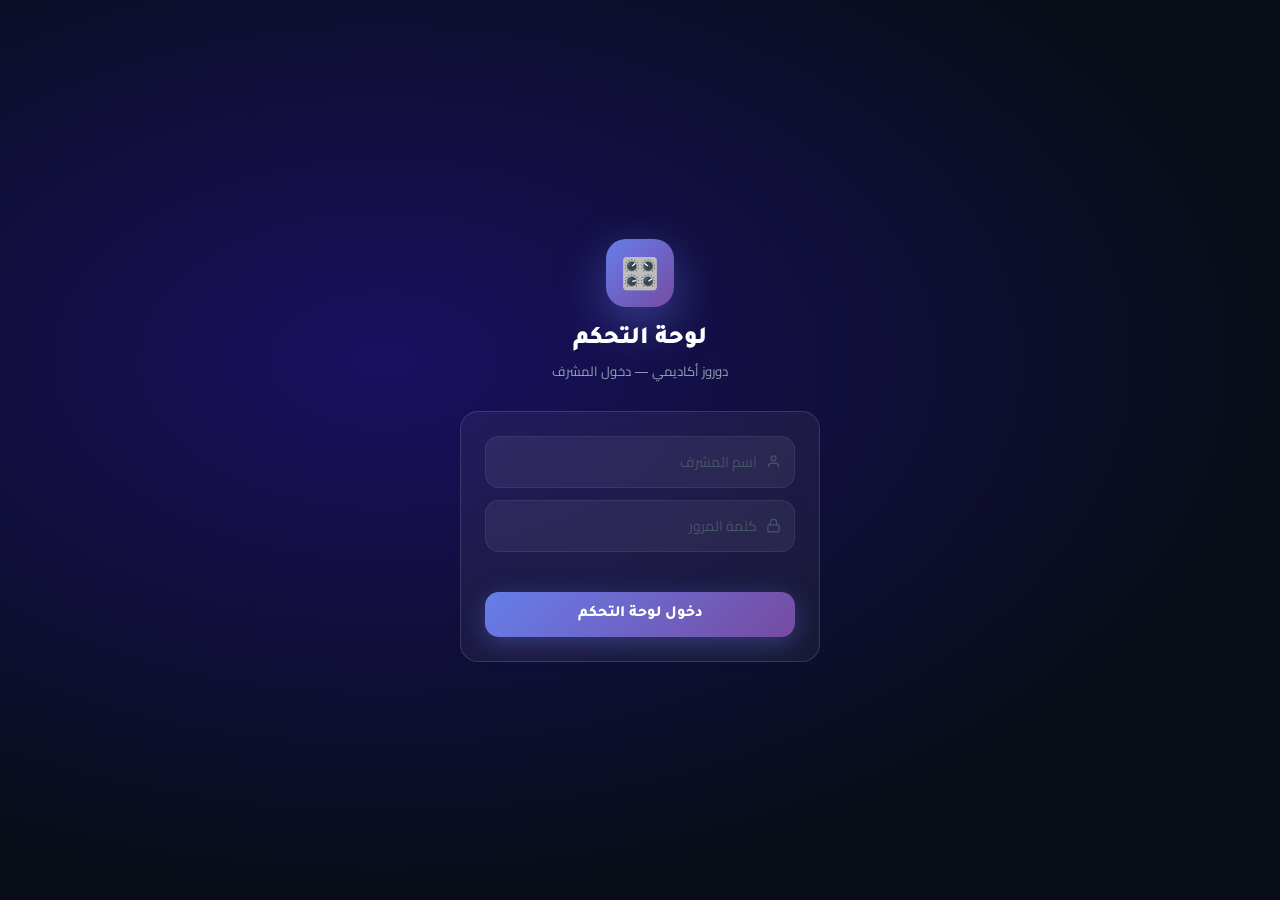
==== commit 140b4c47: "Add files via upload" ====
--- a/admin.html
+++ b/admin.html
@@ -3,7 +3,7 @@
 <head>
 <meta charset="UTF-8"/>
 <meta name="viewport" content="width=device-width,initial-scale=1"/>
-<title>لوحة التحكم — صفحة التعليمية</title>
+<title>لوحة التحكم — دوروز أكاديمي</title>
 <link href="https://fonts.googleapis.com/css2?family=Tajawal:wght@400;700;800;900&family=Cairo:wght@400;600;700&display=swap" rel="stylesheet"/>
 <style>
 *,*::before,*::after{margin:0;padding:0;box-sizing:border-box}
@@ -19,8 +19,6 @@
 }
 html{font-size:16px}
 body{font-family:'Cairo',sans-serif;background:var(--bg);color:var(--tx);min-height:100vh;overflow-x:hidden}
-
-/* LOGIN */
 #login-pg{position:fixed;inset:0;z-index:9999;background:radial-gradient(ellipse at 30% 40%,#1a1060 0%,#080d18 70%);display:flex;align-items:center;justify-content:center;padding:20px}
 .login-card{width:100%;max-width:360px;text-align:center}
 .login-logo{width:68px;height:68px;border-radius:20px;background:var(--pri);display:flex;align-items:center;justify-content:center;margin:0 auto 18px;font-size:1.9rem;box-shadow:0 16px 48px rgba(102,126,234,.45);animation:pulse 3s ease-in-out infinite}
@@ -35,9 +33,7 @@
 .lf input::placeholder{color:var(--tx3)}
 .login-err{font-size:.76rem;color:var(--red);text-align:center;min-height:18px;margin-bottom:10px}
 .btn-login{width:100%;padding:13px;background:var(--pri);border:none;border-radius:var(--r-m);font-family:'Tajawal',sans-serif;font-size:.98rem;font-weight:800;color:#fff;cursor:pointer;transition:var(--tr);box-shadow:0 6px 24px rgba(102,126,234,.35)}
-.btn-login:hover{transform:translateY(-2px);box-shadow:0 10px 32px rgba(102,126,234,.5)}
-
-/* LAYOUT */
+.btn-login:hover{transform:translateY(-2px)}
 #app{display:none;min-height:100vh}
 .sidebar{position:fixed;top:0;right:0;bottom:0;width:235px;background:var(--bg2);border-left:1px solid var(--bdr);display:flex;flex-direction:column;z-index:100;transition:transform .3s ease}
 @media(max-width:768px){.sidebar{transform:translateX(100%)}.sidebar.open{transform:translateX(0)}}
@@ -72,8 +68,6 @@
 @media(max-width:480px){.content{padding:14px}}
 .pg{display:none}.pg.active{display:block;animation:fadeUp .22s ease both}
 @keyframes fadeUp{from{opacity:0;transform:translateY(7px)}to{opacity:1;transform:translateY(0)}}
-
-/* STATS */
 .stats-grid{display:grid;grid-template-columns:repeat(4,1fr);gap:13px;margin-bottom:20px}
 @media(max-width:860px){.stats-grid{grid-template-columns:repeat(2,1fr)}}
 @media(max-width:430px){.stats-grid{grid-template-columns:1fr 1fr}}
@@ -83,19 +77,13 @@
 .sc-ic{width:38px;height:38px;border-radius:var(--r);display:flex;align-items:center;justify-content:center;font-size:1.1rem}
 .sc-num{font-family:'Tajawal',sans-serif;font-size:1.6rem;font-weight:900;color:#fff;margin-bottom:2px}
 .sc-lbl{font-size:.72rem;color:var(--tx2)}
-
-/* SECTION HEADER */
 .sec-hd{display:flex;align-items:center;justify-content:space-between;margin-bottom:16px;flex-wrap:wrap;gap:10px}
 .sec-title{font-family:'Tajawal',sans-serif;font-size:1.05rem;font-weight:900;color:#fff;display:flex;align-items:center;gap:7px}
 .sec-title svg{width:17px;height:17px}
-
-/* BUTTONS */
 .btn{display:inline-flex;align-items:center;gap:6px;padding:8px 15px;border-radius:var(--r);font-family:'Cairo',sans-serif;font-size:.8rem;font-weight:700;cursor:pointer;transition:var(--tr);border:none;white-space:nowrap}
 .btn svg{width:13px;height:13px;stroke:currentColor}
 .btn-pri{background:var(--pri);color:#fff;box-shadow:0 4px 14px rgba(102,126,234,.3)}
 .btn-pri:hover{transform:translateY(-1px);box-shadow:0 6px 20px rgba(102,126,234,.45)}
-.btn-grn{background:var(--grn);color:#fff}
-.btn-grn:hover{transform:translateY(-1px)}
 .btn-ghost{background:var(--card2);color:var(--tx2);border:1px solid var(--bdr)}
 .btn-ghost:hover{color:var(--tx);border-color:var(--bdr2)}
 .btn-red{background:rgba(239,68,68,.11);color:#fca5a5;border:1px solid rgba(239,68,68,.2)}
@@ -103,9 +91,7 @@
 .btn-icon{width:32px;height:32px;padding:0;display:flex;align-items:center;justify-content:center;background:var(--card2);border:1px solid var(--bdr);border-radius:var(--r);cursor:pointer;transition:var(--tr)}
 .btn-icon svg{width:13px;height:13px;stroke:var(--tx2)}
 .btn-icon:hover{border-color:var(--bdr2)}.btn-icon:hover svg{stroke:var(--tx)}
-
-/* TABLE */
-.tbl-wrap{background:var(--card);border:1px solid var(--bdr);border-radius:var(--r-l);overflow:hidden}
+.tbl-wrap{background:var(--card);border:1px solid var(--bdr);border-radius:var(--r-l);overflow:hidden;margin-bottom:20px}
 .tbl-filters{padding:12px 16px;border-bottom:1px solid var(--bdr);display:flex;gap:9px;flex-wrap:wrap;align-items:center}
 .tbl-search{display:flex;align-items:center;gap:7px;background:var(--card2);border:1px solid var(--bdr);border-radius:var(--r);padding:0 11px;flex:1;min-width:160px}
 .tbl-search svg{width:13px;height:13px;stroke:var(--tx3);flex-shrink:0}
@@ -117,7 +103,8 @@
 td{padding:11px 16px;border-bottom:1px solid var(--bdr);font-size:.8rem;color:var(--tx2)}
 tr:last-child td{border-bottom:none}
 tr:hover td{background:rgba(255,255,255,.015)}
-.td-ic{width:34px;height:34px;border-radius:9px;display:flex;align-items:center;justify-content:center;font-size:1rem;flex-shrink:0}
+.td-ic{width:34px;height:34px;border-radius:9px;display:flex;align-items:center;justify-content:center;font-size:1rem;flex-shrink:0;overflow:hidden}
+.td-ic img{width:100%;height:100%;object-fit:cover}
 .td-nm{font-weight:700;color:var(--tx);font-size:.82rem}
 .td-sub{font-size:.68rem;color:var(--tx3);margin-top:1px}
 .badge{display:inline-block;padding:3px 8px;border-radius:20px;font-size:.66rem;font-weight:700}
@@ -126,26 +113,23 @@
 .b-ora{background:rgba(245,158,11,.11);color:#fcd34d}
 .b-red{background:rgba(239,68,68,.11);color:#fca5a5}
 .b-pur{background:rgba(168,85,247,.14);color:#d8b4fe}
+.b-pink{background:rgba(244,63,94,.12);color:#fda4af}
 .tbl-empty{text-align:center;padding:44px 20px;color:var(--tx3);font-size:.83rem}
 .tbl-actions{display:flex;gap:4px}
 @media(max-width:600px){.hide-mob{display:none}}
-
-/* MODAL */
 .ov{position:fixed;inset:0;z-index:500;background:rgba(0,0,0,.75);backdrop-filter:blur(6px);display:flex;align-items:center;justify-content:center;padding:16px;animation:ovIn .2s ease}
 .ov.hidden{display:none}
 @keyframes ovIn{from{opacity:0}to{opacity:1}}
-.modal{background:#0d1422;border:1px solid var(--bdr2);border-radius:var(--r-l);width:100%;max-width:500px;max-height:92vh;overflow-y:auto;animation:mIn .28s cubic-bezier(.34,1.56,.64,1);box-shadow:0 24px 80px rgba(0,0,0,.65)}
+.modal{background:#0d1422;border:1px solid var(--bdr2);border-radius:var(--r-l);width:100%;max-width:520px;max-height:92vh;overflow-y:auto;animation:mIn .28s cubic-bezier(.34,1.56,.64,1);box-shadow:0 24px 80px rgba(0,0,0,.65)}
 @keyframes mIn{from{opacity:0;transform:scale(.93) translateY(16px)}to{opacity:1;transform:scale(1) translateY(0)}}
-.m-hd{display:flex;align-items:center;justify-content:space-between;padding:16px 18px;border-bottom:1px solid var(--bdr)}
+.m-hd{display:flex;align-items:center;justify-content:space-between;padding:16px 18px;border-bottom:1px solid var(--bdr);position:sticky;top:0;background:#0d1422;z-index:10}
 .m-title{font-family:'Tajawal',sans-serif;font-size:.95rem;font-weight:800;color:#fff;display:flex;align-items:center;gap:8px}
 .m-title svg{width:16px;height:16px;stroke:var(--pri-c)}
 .m-close{width:28px;height:28px;border-radius:7px;background:var(--card2);border:1px solid var(--bdr);cursor:pointer;display:flex;align-items:center;justify-content:center;transition:var(--tr)}
 .m-close svg{width:12px;height:12px;stroke:var(--tx2)}
 .m-close:hover{background:rgba(239,68,68,.14)}.m-close:hover svg{stroke:#fca5a5}
 .m-body{padding:18px}
-.m-foot{padding:12px 18px;border-top:1px solid var(--bdr);display:flex;gap:8px}
-
-/* FORM */
+.m-foot{padding:12px 18px;border-top:1px solid var(--bdr);display:flex;gap:8px;position:sticky;bottom:0;background:#0d1422}
 .fr{margin-bottom:14px}
 .fr.two{display:grid;grid-template-columns:1fr 1fr;gap:12px}
 @media(max-width:440px){.fr.two{grid-template-columns:1fr}}
@@ -154,85 +138,77 @@
 .fi:focus,.fs:focus,.fta:focus{border-color:var(--pri-c);background:rgba(102,126,234,.06)}
 .fs{cursor:pointer;appearance:none;background-image:url("data:image/svg+xml,%3Csvg xmlns='http://www.w3.org/2000/svg' fill='none' viewBox='0 0 24 24' stroke='%2394a3b8' stroke-width='2'%3E%3Cpolyline points='6 9 12 15 18 9'/%3E%3C/svg%3E");background-repeat:no-repeat;background-position:left 11px center;background-size:13px;padding-left:30px}
 .fta{min-height:80px;resize:vertical}
-
-/* FILE DROP */
-.fdrop{border:2px dashed var(--bdr2);border-radius:var(--r-m);padding:24px;text-align:center;cursor:pointer;transition:var(--tr);background:rgba(255,255,255,.02);position:relative}
-.fdrop:hover,.fdrop.drag{border-color:var(--pri-c);background:rgba(102,126,234,.05)}
-.fdrop input[type=file]{position:absolute;inset:0;opacity:0;cursor:pointer}
-.fd-ic{font-size:1.8rem;display:block;margin-bottom:7px}
-.fd-title{font-family:'Tajawal',sans-serif;font-size:.85rem;font-weight:800;color:var(--tx);margin-bottom:3px}
-.fd-sub{font-size:.71rem;color:var(--tx2)}
-.fd-prev{display:none;align-items:center;gap:8px;background:rgba(34,197,94,.07);border:1px solid rgba(34,197,94,.18);border-radius:var(--r);padding:9px 12px;margin-top:9px}
+.fdrop{border:2px dashed var(--bdr2);border-radius:var(--r-m);padding:20px;text-align:center;cursor:pointer;transition:var(--tr);background:rgba(255,255,255,.02);position:relative}
+.fdrop:hover{border-color:var(--pri-c);background:rgba(102,126,234,.05)}
+.fdrop input[type=file]{position:absolute;inset:0;opacity:0;cursor:pointer;width:100%;height:100%}
+.fd-ic{font-size:1.6rem;display:block;margin-bottom:6px}
+.fd-title{font-family:'Tajawal',sans-serif;font-size:.82rem;font-weight:800;color:var(--tx);margin-bottom:2px}
+.fd-sub{font-size:.69rem;color:var(--tx2)}
+.fd-prev{display:none;align-items:center;gap:8px;background:rgba(34,197,94,.07);border:1px solid rgba(34,197,94,.18);border-radius:var(--r);padding:8px 11px;margin-top:8px}
 .fd-prev.show{display:flex}
-.fd-pn{font-size:.78rem;font-weight:700;color:var(--tx);flex:1;overflow:hidden;text-overflow:ellipsis;white-space:nowrap}
-.fd-ps{font-size:.68rem;color:var(--tx2)}
-.prog-wrap{display:none;margin-top:10px}
+.fd-pn{font-size:.76rem;font-weight:700;color:var(--tx);flex:1;overflow:hidden;text-overflow:ellipsis;white-space:nowrap}
+.fd-ps{font-size:.67rem;color:var(--tx2)}
+.prog-wrap{display:none;margin-top:8px}
 .prog-wrap.show{display:block}
 .prog-bar{height:3px;background:rgba(255,255,255,.07);border-radius:3px;overflow:hidden}
 .prog-fill{height:100%;background:var(--pri);border-radius:3px;transition:width .3s ease;width:0%}
-.prog-lbl{font-size:.7rem;color:var(--tx2);margin-top:4px;text-align:center}
-
-/* EMOJI & COLOR */
-.eg{display:grid;grid-template-columns:repeat(9,1fr);gap:3px;max-height:130px;overflow-y:auto;padding:3px}
-.eo{font-size:1.2rem;padding:5px;border-radius:7px;cursor:pointer;text-align:center;transition:var(--tr);border:2px solid transparent}
+.prog-lbl{font-size:.69rem;color:var(--tx2);margin-top:4px;text-align:center}
+.eg{display:grid;grid-template-columns:repeat(9,1fr);gap:3px;max-height:120px;overflow-y:auto;padding:3px}
+.eo{font-size:1.15rem;padding:5px;border-radius:7px;cursor:pointer;text-align:center;transition:var(--tr);border:2px solid transparent}
 .eo:hover{background:var(--card2)}.eo.sel{border-color:var(--pri-c);background:rgba(102,126,234,.1)}
-.cg{display:flex;gap:6px;flex-wrap:wrap;margin-top:6px}
-.co{width:28px;height:28px;border-radius:7px;cursor:pointer;border:2.5px solid transparent;transition:var(--tr);flex-shrink:0}
+.cg{display:flex;gap:6px;flex-wrap:wrap;margin-top:5px}
+.co{width:26px;height:26px;border-radius:7px;cursor:pointer;border:2.5px solid transparent;transition:var(--tr);flex-shrink:0}
 .co:hover{transform:scale(1.1)}.co.sel{border-color:#fff;box-shadow:0 0 0 2px rgba(255,255,255,.2)}
-.ic-prev{width:48px;height:48px;border-radius:12px;display:flex;align-items:center;justify-content:center;font-size:1.55rem;flex-shrink:0}
-
-/* TOAST */
-.toast{position:fixed;bottom:20px;left:20px;padding:11px 17px;border-radius:50px;font-family:'Cairo',sans-serif;font-size:.81rem;font-weight:600;color:#fff;z-index:9999;pointer-events:none;opacity:0;transform:translateX(-110%);transition:all .32s cubic-bezier(.34,1.56,.64,1);max-width:280px;box-shadow:0 8px 28px rgba(0,0,0,.4)}
-.toast.show{opacity:1;transform:translateX(0)}
-.so-ov{position:fixed;inset:0;background:rgba(0,0,0,.5);z-index:99;display:none}
-.so-ov.show{display:block}
-/* QUIZ BUILDER */
-.q-card{background:var(--bg3);border:1px solid var(--bdr2);border-radius:var(--r-m);padding:14px;position:relative}
+.ic-prev{width:46px;height:46px;border-radius:12px;display:flex;align-items:center;justify-content:center;font-size:1.5rem;flex-shrink:0;overflow:hidden}
+.ic-prev img{width:100%;height:100%;object-fit:cover}
+/* QUIZ */
+.q-card{background:var(--bg3);border:1px solid var(--bdr2);border-radius:var(--r-m);padding:14px;position:relative;margin-bottom:8px}
 .q-card-hd{display:flex;align-items:center;gap:8px;margin-bottom:10px}
-.q-num{width:24px;height:24px;border-radius:50%;background:var(--pri);display:flex;align-items:center;justify-content:center;font-size:.7rem;font-weight:800;color:#fff;flex-shrink:0}
+.q-num{width:22px;height:22px;border-radius:50%;background:var(--pri);display:flex;align-items:center;justify-content:center;font-size:.68rem;font-weight:800;color:#fff;flex-shrink:0}
 .q-type-badge{padding:2px 8px;border-radius:20px;font-size:.62rem;font-weight:700}
 .q-type-mcq{background:rgba(102,126,234,.15);color:#a5b4fc}
 .q-type-tf{background:rgba(34,197,94,.12);color:#86efac}
-.q-del{position:absolute;top:10px;left:10px;width:26px;height:26px;border-radius:7px;background:rgba(239,68,68,.1);border:1px solid rgba(239,68,68,.2);cursor:pointer;display:flex;align-items:center;justify-content:center;transition:var(--tr)}
-.q-del svg{width:12px;height:12px;stroke:#fca5a5}
+.q-del{position:absolute;top:10px;left:10px;width:24px;height:24px;border-radius:6px;background:rgba(239,68,68,.1);border:1px solid rgba(239,68,68,.2);cursor:pointer;display:flex;align-items:center;justify-content:center;transition:var(--tr)}
+.q-del svg{width:11px;height:11px;stroke:#fca5a5}
 .q-del:hover{background:rgba(239,68,68,.22)}
-.q-text{width:100%;padding:9px 12px;background:var(--card2);border:1.5px solid var(--bdr);border-radius:var(--r);font-family:'Cairo',sans-serif;font-size:.83rem;color:var(--tx);outline:none;margin-bottom:10px;transition:var(--tr)}
+.q-text{width:100%;padding:8px 11px;background:var(--card2);border:1.5px solid var(--bdr);border-radius:var(--r);font-family:'Cairo',sans-serif;font-size:.82rem;color:var(--tx);outline:none;margin-bottom:9px;transition:var(--tr)}
 .q-text:focus{border-color:var(--pri-c)}
-.q-opts{display:flex;flex-direction:column;gap:6px}
-.q-opt-row{display:flex;align-items:center;gap:7px}
-.q-opt-lbl{width:26px;height:26px;border-radius:50%;display:flex;align-items:center;justify-content:center;font-size:.72rem;font-weight:800;flex-shrink:0;border:2px solid var(--bdr2);color:var(--tx2);cursor:pointer;transition:var(--tr)}
+.q-opts{display:flex;flex-direction:column;gap:5px}
+.q-opt-row{display:flex;align-items:center;gap:6px}
+.q-opt-lbl{width:24px;height:24px;border-radius:50%;display:flex;align-items:center;justify-content:center;font-size:.7rem;font-weight:800;flex-shrink:0;border:2px solid var(--bdr2);color:var(--tx2);cursor:pointer;transition:var(--tr)}
 .q-opt-lbl.correct{background:rgba(34,197,94,.15);border-color:#22c55e;color:#86efac}
-.q-opt-inp{flex:1;padding:8px 11px;background:var(--card2);border:1.5px solid var(--bdr);border-radius:var(--r);font-family:'Cairo',sans-serif;font-size:.8rem;color:var(--tx);outline:none;transition:var(--tr)}
+.q-opt-inp{flex:1;padding:7px 10px;background:var(--card2);border:1.5px solid var(--bdr);border-radius:var(--r);font-family:'Cairo',sans-serif;font-size:.78rem;color:var(--tx);outline:none;transition:var(--tr)}
 .q-opt-inp:focus{border-color:var(--pri-c)}
-.q-hint{font-size:.68rem;color:var(--tx3);margin-top:6px}
-.tf-btns{display:flex;gap:8px;margin-top:4px}
-.tf-btn{flex:1;padding:9px;border-radius:var(--r);border:2px solid var(--bdr2);background:transparent;cursor:pointer;font-family:'Cairo',sans-serif;font-size:.85rem;font-weight:700;color:var(--tx2);transition:var(--tr)}
+.q-hint{font-size:.67rem;color:var(--tx3);margin-top:5px}
+.tf-btns{display:flex;gap:7px;margin-top:4px}
+.tf-btn{flex:1;padding:8px;border-radius:var(--r);border:2px solid var(--bdr2);background:transparent;cursor:pointer;font-family:'Cairo',sans-serif;font-size:.83rem;font-weight:700;color:var(--tx2);transition:var(--tr)}
 .tf-btn.sel-true{border-color:#22c55e;background:rgba(34,197,94,.12);color:#86efac}
 .tf-btn.sel-false{border-color:#ef4444;background:rgba(239,68,68,.12);color:#fca5a5}
-.tf-btn:hover{border-color:var(--bdr2);opacity:.85}
-.q-score{display:flex;align-items:center;gap:7px;margin-top:8px}
-.q-score label{font-size:.7rem;color:var(--tx2);margin:0;white-space:nowrap}
-.q-score input{width:60px;padding:5px 8px;background:var(--card2);border:1.5px solid var(--bdr);border-radius:var(--r);font-family:'Cairo',sans-serif;font-size:.8rem;color:var(--tx);outline:none;text-align:center}
-
+.q-score{display:flex;align-items:center;gap:6px;margin-top:7px}
+.q-score label{font-size:.69rem;color:var(--tx2);margin:0;white-space:nowrap}
+.q-score input{width:55px;padding:5px 7px;background:var(--card2);border:1.5px solid var(--bdr);border-radius:var(--r);font-family:'Cairo',sans-serif;font-size:.78rem;color:var(--tx);outline:none;text-align:center}
+/* USERS TABLE */
+.user-av{width:32px;height:32px;border-radius:50%;background:var(--pri);display:flex;align-items:center;justify-content:center;font-size:.85rem;font-weight:800;color:#fff;flex-shrink:0}
+.so-ov{position:fixed;inset:0;background:rgba(0,0,0,.5);z-index:99;display:none}
+.so-ov.show{display:block}
+.toast{position:fixed;bottom:20px;left:20px;padding:11px 17px;border-radius:50px;font-family:'Cairo',sans-serif;font-size:.81rem;font-weight:600;color:#fff;z-index:9999;pointer-events:none;opacity:0;transform:translateX(-110%);transition:all .32s cubic-bezier(.34,1.56,.64,1);max-width:300px;box-shadow:0 8px 28px rgba(0,0,0,.4)}
+.toast.show{opacity:1;transform:translateX(0)}
 ::-webkit-scrollbar{width:3px;height:3px}
 ::-webkit-scrollbar-thumb{background:rgba(255,255,255,.1);border-radius:3px}
 .hidden{display:none!important}
-.spin{animation:spin .7s linear infinite}
-@keyframes spin{to{transform:rotate(360deg)}}
 </style>
 </head>
 <body>
 
-<!-- ══ LOGIN ══ -->
 <div id="login-pg">
   <div class="login-card">
     <div class="login-logo">🎛️</div>
     <div class="login-title">لوحة التحكم</div>
-    <div class="login-sub">صفحة التعليمية — دخول المشرف</div>
+    <div class="login-sub">دوروز أكاديمي — دخول المشرف</div>
     <div class="login-box">
       <div class="lf">
         <svg viewBox="0 0 24 24" fill="none" stroke-width="2"><path d="M20 21v-2a4 4 0 00-4-4H8a4 4 0 00-4 4v2"/><circle cx="12" cy="7" r="4"/></svg>
-        <input id="l-user" type="text" placeholder="اسم المشرف"/>
+        <input id="l-user" type="text" placeholder="اسم المشرف" autocomplete="off"/>
       </div>
       <div class="lf">
         <svg viewBox="0 0 24 24" fill="none" stroke-width="2"><rect x="3" y="11" width="18" height="11" rx="2"/><path d="M7 11V7a5 5 0 0110 0v4"/></svg>
@@ -244,13 +220,12 @@
   </div>
 </div>
 
-<!-- ══ APP ══ -->
 <div id="app">
   <div class="so-ov" id="soOv" onclick="closeSidebar()"></div>
   <aside class="sidebar" id="sidebar">
     <div class="sb-brand">
       <div class="sb-logo">🎛️</div>
-      <div><div class="sb-nm">لوحة التحكم</div><div class="sb-sub">صفحة التعليمية</div></div>
+      <div><div class="sb-nm">لوحة التحكم</div><div class="sb-sub">دوروز أكاديمي</div></div>
     </div>
     <nav class="sb-nav">
       <div class="nav-sec">الرئيسية</div>
@@ -265,6 +240,11 @@
       <div class="ni" onclick="navTo('exams',this)">
         <svg viewBox="0 0 24 24" fill="none" stroke-width="2"><path d="M14 2H6a2 2 0 00-2 2v16a2 2 0 002 2h12a2 2 0 002-2V8z"/><polyline points="14 2 14 8 20 8"/></svg>الاختبارات
         <span class="ni-badge" id="nb-ex">0</span>
+      </div>
+      <div class="nav-sec">المستخدمون</div>
+      <div class="ni" onclick="navTo('users',this)">
+        <svg viewBox="0 0 24 24" fill="none" stroke-width="2"><path d="M17 21v-2a4 4 0 00-4-4H5a4 4 0 00-4 4v2"/><circle cx="9" cy="7" r="4"/><path d="M23 21v-2a4 4 0 00-3-3.87"/><path d="M16 3.13a4 4 0 010 7.75"/></svg>المستخدمون
+        <span class="ni-badge" id="nb-us">0</span>
       </div>
       <div class="nav-sec">الإدارة</div>
       <div class="ni" onclick="navTo('settings',this)">
@@ -287,16 +267,15 @@
       </div>
       <div class="adm-chip"><div class="adm-av" id="adm-av">A</div><span id="adm-chip-nm">Admin</span></div>
     </header>
-
     <div class="content">
 
       <!-- DASHBOARD -->
       <div class="pg active" id="pg-dash">
         <div class="stats-grid">
-          <div class="stat-c"><div class="sc-top"><div class="sc-ic" style="background:rgba(102,126,234,.14)">📚</div></div><div class="sc-num" id="s-bk">—</div><div class="sc-lbl">إجمالي الملازم</div></div>
-          <div class="stat-c"><div class="sc-top"><div class="sc-ic" style="background:rgba(245,158,11,.12)">📝</div></div><div class="sc-num" id="s-ex">—</div><div class="sc-lbl">إجمالي الاختبارات</div></div>
+          <div class="stat-c"><div class="sc-top"><div class="sc-ic" style="background:rgba(102,126,234,.14)">📚</div></div><div class="sc-num" id="s-bk">—</div><div class="sc-lbl">الملازم</div></div>
+          <div class="stat-c"><div class="sc-top"><div class="sc-ic" style="background:rgba(245,158,11,.12)">📝</div></div><div class="sc-num" id="s-ex">—</div><div class="sc-lbl">الاختبارات</div></div>
           <div class="stat-c"><div class="sc-top"><div class="sc-ic" style="background:rgba(34,197,94,.1)">👥</div></div><div class="sc-num" id="s-us">—</div><div class="sc-lbl">المستخدمون</div></div>
-          <div class="stat-c"><div class="sc-top"><div class="sc-ic" style="background:rgba(244,63,94,.1)">❤️</div></div><div class="sc-num" id="s-fv">—</div><div class="sc-lbl">المفضلة</div></div>
+          <div class="stat-c"><div class="sc-top"><div class="sc-ic" style="background:rgba(244,63,94,.1)">❤️</div></div><div class="sc-num" id="s-fv">—</div><div class="sc-lbl">مكتبتي</div></div>
         </div>
         <div class="tbl-wrap">
           <div style="padding:14px 16px;border-bottom:1px solid var(--bdr)"><span style="font-family:'Tajawal',sans-serif;font-size:.9rem;font-weight:800;color:#fff">🕒 آخر الإضافات</span></div>
@@ -309,13 +288,12 @@
       <div class="pg" id="pg-booklets">
         <div class="sec-hd">
           <div class="sec-title"><svg viewBox="0 0 24 24" fill="none" stroke="currentColor" stroke-width="2"><path d="M4 19.5A2.5 2.5 0 016.5 17H20"/><path d="M6.5 2H20v20H6.5A2.5 2.5 0 014 19.5v-15A2.5 2.5 0 016.5 2z"/></svg>إدارة الملازم</div>
-          <button class="btn btn-pri" onclick="openAddBk()"><svg viewBox="0 0 24 24" fill="none" stroke-width="2.5"><line x1="12" y1="5" x2="12" y2="19"/><line x1="5" y1="12" x2="19" y2="12"/></svg>إضافة ملزمة</button>
+          <button class="btn btn-pri" onclick="openAddBk()">+ إضافة ملزمة</button>
         </div>
         <div class="tbl-wrap">
           <div class="tbl-filters">
             <div class="tbl-search"><svg viewBox="0 0 24 24" fill="none" stroke-width="2"><circle cx="11" cy="11" r="8"/><path d="M21 21l-4.35-4.35"/></svg><input type="text" placeholder="بحث..." oninput="searchBk(this.value)"/></div>
-            <select class="tbl-sel" id="bk-f-stage" onchange="searchBk()"><option value="">كل المراحل</option><option>primary</option><option>middle</option><option>secondary</option><option>vocational</option></select>
-            <select class="tbl-sel" id="bk-f-subj" onchange="searchBk()"><option value="">كل المواد</option><option>اللغة العربية</option><option>الرياضيات</option><option>الفيزياء</option><option>الكيمياء</option><option>الأحياء</option><option>اللغة الإنكليزية</option><option>التربية الإسلامية</option><option>اجتماعيات</option></select>
+            <select class="tbl-sel" id="bk-f-stage" onchange="searchBk()"><option value="">كل المراحل</option><option value="primary">الابتدائية</option><option value="middle">المتوسطة</option><option value="secondary">الإعدادية</option><option value="vocational">المهني</option></select>
           </div>
           <table><thead><tr><th>الملزمة</th><th class="hide-mob">المادة</th><th class="hide-mob">المرحلة</th><th>الحالة</th><th>إجراءات</th></tr></thead>
           <tbody id="bk-tb"></tbody></table>
@@ -326,15 +304,44 @@
       <div class="pg" id="pg-exams">
         <div class="sec-hd">
           <div class="sec-title"><svg viewBox="0 0 24 24" fill="none" stroke="currentColor" stroke-width="2"><path d="M14 2H6a2 2 0 00-2 2v16a2 2 0 002 2h12a2 2 0 002-2V8z"/><polyline points="14 2 14 8 20 8"/></svg>إدارة الاختبارات</div>
-          <button class="btn btn-pri" onclick="openAddEx()"><svg viewBox="0 0 24 24" fill="none" stroke-width="2.5"><line x1="12" y1="5" x2="12" y2="19"/><line x1="5" y1="12" x2="19" y2="12"/></svg>إضافة اختبار</button>
+          <button class="btn btn-pri" onclick="openAddEx()">+ إضافة اختبار</button>
         </div>
         <div class="tbl-wrap">
           <div class="tbl-filters">
             <div class="tbl-search"><svg viewBox="0 0 24 24" fill="none" stroke-width="2"><circle cx="11" cy="11" r="8"/><path d="M21 21l-4.35-4.35"/></svg><input type="text" placeholder="بحث..." oninput="searchEx(this.value)"/></div>
-            <select class="tbl-sel" id="ex-f-type" onchange="searchEx()"><option value="">كل الأنواع</option><option>شهري</option><option>نصف سنوي</option><option>سنوي</option></select>
+            <select class="tbl-sel" id="ex-f-course" onchange="searchEx()">
+              <option value="">كل الكورسات</option>
+              <option value="1">📚 الكورس الأول</option>
+              <option value="2">📖 الكورس الثاني</option>
+              <option value="ns">📊 نصف السنة</option>
+              <option value="ls">🏁 آخر السنة</option>
+            </select>
+            <select class="tbl-sel" id="ex-f-type" onchange="searchEx()"><option value="">كل الأنواع</option><option>شهر أول</option><option>شهر ثاني</option><option>نصف السنة</option><option>آخر السنة</option></select>
           </div>
-          <table><thead><tr><th>الاختبار</th><th class="hide-mob">المادة</th><th>النوع</th><th>الحالة</th><th>إجراءات</th></tr></thead>
+          <table><thead><tr><th>الاختبار</th><th>الكورس</th><th>النوع</th><th class="hide-mob">المادة</th><th>الحالة</th><th>إجراءات</th></tr></thead>
           <tbody id="ex-tb"></tbody></table>
+        </div>
+      </div>
+
+      <!-- USERS -->
+      <div class="pg" id="pg-users">
+        <div class="sec-hd">
+          <div class="sec-title"><svg viewBox="0 0 24 24" fill="none" stroke="currentColor" stroke-width="2"><path d="M17 21v-2a4 4 0 00-4-4H5a4 4 0 00-4 4v2"/><circle cx="9" cy="7" r="4"/></svg>المستخدمون</div>
+          <button class="btn btn-ghost" onclick="loadUsers()">🔄 تحديث</button>
+        </div>
+        <div class="tbl-wrap">
+          <div class="tbl-filters">
+            <div class="tbl-search"><svg viewBox="0 0 24 24" fill="none" stroke-width="2"><circle cx="11" cy="11" r="8"/><path d="M21 21l-4.35-4.35"/></svg><input type="text" placeholder="بحث باسم المستخدم..." oninput="searchUsers(this.value)"/></div>
+          </div>
+          <table><thead><tr>
+              <th>المستخدم</th>
+              <th class="hide-mob">اسم الدخول</th>
+              <th class="hide-mob">المرحلة</th>
+              <th class="hide-mob">تاريخ التسجيل</th>
+              <th class="hide-mob">آخر دخول</th>
+              <th>إجراءات</th>
+            </tr></thead>
+          <tbody id="us-tb"></tbody></table>
         </div>
       </div>
 
@@ -346,9 +353,9 @@
             <div class="fr"><label>اسم المشرف</label><input class="fi" id="set-adm-nm" type="text"/></div>
             <div class="fr"><label>كلمة المرور الحالية</label><input class="fi" id="set-old-p" type="password" placeholder="أدخلها للتأكيد عند التغيير"/></div>
             <div class="fr"><label>كلمة المرور الجديدة</label><input class="fi" id="set-new-p" type="password" placeholder="اتركها فارغة إذا لا تريد تغييرها"/></div>
-            <div class="fr"><label>اسم الموقع</label><input class="fi" id="set-site" type="text"/></div>
-            <div class="fr"><label>رابط تيليغرام الدعم</label><input class="fi" id="set-tg" type="text"/></div>
-            <button class="btn btn-pri" style="width:100%;justify-content:center;padding:11px" onclick="saveSettings()">حفظ الإعدادات</button>
+            <div class="fr"><label>اسم الموقع</label><input class="fi" id="set-site" type="text" value="دوروز أكاديمي"/></div>
+            <div class="fr"><label>رابط تيليغرام</label><input class="fi" id="set-tg" type="text"/></div>
+            <button class="btn btn-pri" style="width:100%;justify-content:center;padding:11px" onclick="saveSettings()">💾 حفظ الإعدادات</button>
           </div>
         </div>
       </div>
@@ -380,49 +387,33 @@
           <select class="fs" id="bk-grade"><option value="">الكل</option><option>أول</option><option>ثاني</option><option>ثالث</option><option>رابع</option><option>خامس</option><option>سادس</option></select>
         </div>
       </div>
-
       <!-- صورة الغلاف -->
       <div class="fr">
         <label>📸 صورة غلاف الملزمة</label>
-        <div style="display:flex;align-items:flex-start;gap:12px">
-          <!-- معاينة الصورة -->
-          <div id="bk-img-preview-wrap" style="width:80px;height:100px;border-radius:10px;overflow:hidden;flex-shrink:0;border:2px solid var(--bdr2);background:var(--card2);display:flex;align-items:center;justify-content:center;position:relative">
-            <img id="bk-img-preview" src="" alt="" style="width:100%;height:100%;object-fit:cover;display:none"/>
-            <div id="bk-img-placeholder" style="text-align:center;padding:8px">
-              <div style="font-size:1.6rem" id="bk-prev">📝</div>
-              <div style="font-size:.58rem;color:var(--tx3);margin-top:4px">لا صورة</div>
+        <div style="display:flex;align-items:flex-start;gap:10px">
+          <div class="ic-prev" id="bk-ic-prev" style="background:linear-gradient(135deg,#ef4444,#b91c1c)">📝</div>
+          <div style="flex:1">
+            <div class="fdrop" id="bk-img-drop" style="padding:12px;margin-bottom:7px">
+              <input type="file" accept="image/*" onchange="onCoverImg(this)"/>
+              <span class="fd-ic" style="font-size:1.2rem">🖼️</span>
+              <div class="fd-title" style="font-size:.76rem">ارفع صورة الغلاف (JPG/PNG)</div>
             </div>
+            <input class="fi" id="bk-img-url" type="url" placeholder="أو رابط صورة مباشر" style="font-size:.76rem" oninput="previewCoverUrl(this.value)"/>
           </div>
-          <div style="flex:1">
-            <!-- رفع صورة -->
-            <div class="fdrop" id="bk-img-drop" style="padding:14px;margin-bottom:8px">
-              <input type="file" accept="image/*" onchange="onCoverImage(this)"/>
-              <span class="fd-ic" style="font-size:1.3rem">🖼️</span>
-              <div class="fd-title" style="font-size:.8rem">ارفع صورة الغلاف</div>
-              <div class="fd-sub">JPG, PNG — حجم أقصى 5MB</div>
-            </div>
-            <!-- أو رابط صورة -->
-            <input class="fi" id="bk-img-url" type="url" placeholder="أو رابط صورة مباشر https://..." style="font-size:.78rem" oninput="previewImgUrl(this.value)"/>
-          </div>
-        </div>
-        <div class="prog-wrap" id="bk-img-pw"><div class="prog-bar"><div class="prog-fill" id="bk-img-pf"></div></div><div class="prog-lbl" id="bk-img-pl">جارٍ رفع الصورة...</div></div>
-      </div>
-
+        </div>
+        <div class="prog-wrap" id="bk-img-pw"><div class="prog-bar"><div class="prog-fill" id="bk-img-pf"></div></div><div class="prog-lbl" id="bk-img-pl">رفع الصورة...</div></div>
+      </div>
       <div class="fr">
-        <label>الأيقونة واللون (تظهر لو ما في صورة)</label>
-        <div style="display:flex;align-items:flex-start;gap:12px;margin-bottom:8px">
-          <div class="ic-prev" id="bk-ic-prev" style="background:linear-gradient(135deg,#ef4444,#b91c1c)">📝</div>
-          <div style="flex:1"><div style="font-size:.71rem;color:var(--tx2);margin-bottom:4px">أيقونة:</div><div class="eg" id="bk-eg"></div></div>
-        </div>
-        <div style="font-size:.71rem;color:var(--tx2);margin-bottom:5px">لون:</div>
-        <div class="cg" id="bk-cg"></div>
+        <label>الأيقونة (تظهر لو ما في صورة)</label>
+        <div class="eg" id="bk-eg"></div>
+        <div class="cg" id="bk-cg" style="margin-top:8px"></div>
       </div>
       <div class="fr">
         <label>رفع ملف PDF</label>
         <div class="fdrop" id="bk-drop">
           <input type="file" accept=".pdf" onchange="onFile('bk',this)"/>
           <span class="fd-ic">📄</span>
-          <div class="fd-title">اسحب PDF هنا أو اضغط للاختيار</div>
+          <div class="fd-title">اسحب PDF هنا أو اضغط</div>
           <div class="fd-sub">حجم أقصى 50MB</div>
           <div class="fd-prev" id="bk-fp"></div>
         </div>
@@ -432,7 +423,7 @@
       <div class="fr"><label>ملاحظات</label><textarea class="fta" id="bk-notes"></textarea></div>
     </div>
     <div class="m-foot">
-      <button class="btn btn-pri" id="bk-save-btn" onclick="saveBk()"><svg viewBox="0 0 24 24" fill="none" stroke-width="2.5"><polyline points="20 6 9 17 4 12"/></svg>حفظ الملزمة</button>
+      <button class="btn btn-pri" id="bk-save-btn" onclick="saveBk()">💾 حفظ الملزمة</button>
       <button class="btn btn-ghost" onclick="closeOv('ov-bk')">إلغاء</button>
     </div>
   </div>
@@ -448,21 +439,38 @@
     <div class="m-body">
       <input type="hidden" id="ex-eid"/>
       <div class="fr two">
-        <div><label>اسم الاختبار *</label><input class="fi" id="ex-name" placeholder="اختبار النحو الفصل الأول"/></div>
+        <div><label>اسم الاختبار *</label><input class="fi" id="ex-name" placeholder="اختبار الفيزياء"/></div>
         <div><label>المادة *</label>
           <select class="fs" id="ex-subj"><option value="">اختر</option><option>اللغة العربية</option><option>الرياضيات</option><option>الفيزياء</option><option>الكيمياء</option><option>الأحياء</option><option>اللغة الإنكليزية</option><option>التربية الإسلامية</option><option>اجتماعيات</option><option>التاريخ</option><option>الجغرافيا</option><option>الفلسفة</option></select>
         </div>
       </div>
       <div class="fr two">
-        <div><label>نوع الاختبار *</label>
-          <select class="fs" id="ex-type"><option value="">اختر</option><option>شهري</option><option>نصف سنوي</option><option>سنوي</option><option>تجريبي</option></select>
-        </div>
+        <div>
+          <label>الكورس *</label>
+          <select class="fs" id="ex-course" onchange="updateExamTypes()">
+            <option value="">اختر الكورس</option>
+            <option value="1">📚 الكورس الأول</option>
+            <option value="2">📖 الكورس الثاني</option>
+            <option value="ns">📊 نصف السنة</option>
+            <option value="ls">🏁 آخر السنة</option>
+          </select>
+        </div>
+        <div>
+          <label>نوع الاختبار *</label>
+          <select class="fs" id="ex-type">
+            <option value="">اختر الكورس أولاً</option>
+          </select>
+        </div>
+      </div>
+      <div class="fr two">
         <div><label>المرحلة *</label>
           <select class="fs" id="ex-stage"><option value="">اختر</option><option value="primary">الابتدائية</option><option value="middle">المتوسطة</option><option value="secondary">الإعدادية</option><option value="vocational">المهني</option></select>
         </div>
+        <div><label>الصف</label>
+          <select class="fs" id="ex-grade"><option value="">الكل</option><option>أول</option><option>ثاني</option><option>ثالث</option><option>رابع</option><option>خامس</option><option>سادس</option></select>
+        </div>
       </div>
       <div class="fr two">
-        <div><label>الصف</label><select class="fs" id="ex-grade"><option value="">الكل</option><option>أول</option><option>ثاني</option><option>ثالث</option><option>رابع</option><option>خامس</option><option>سادس</option></select></div>
         <div><label>السنة الدراسية</label><input class="fi" id="ex-year" placeholder="2024-2025"/></div>
       </div>
       <div class="fr">
@@ -477,39 +485,36 @@
         <div class="prog-wrap" id="ex-pw"><div class="prog-bar"><div class="prog-fill" id="ex-pf"></div></div><div class="prog-lbl" id="ex-pl">جارٍ الرفع...</div></div>
       </div>
       <div class="fr"><label>أو رابط مباشر</label><input class="fi" id="ex-url" type="url" placeholder="https://..."/></div>
-
-      <!-- ══ QUIZ BUILDER ══ -->
+      <!-- QUIZ -->
       <div class="fr">
-        <div style="display:flex;align-items:center;justify-content:space-between;margin-bottom:10px">
+        <div style="display:flex;align-items:center;justify-content:space-between;margin-bottom:9px">
           <label style="margin:0">🧠 أسئلة تفاعلية <span style="color:var(--tx3);font-weight:400">(اختياري)</span></label>
-          <div style="display:flex;gap:6px">
-            <button type="button" class="btn btn-ghost" style="padding:5px 10px;font-size:.72rem" onclick="addQ('mcq')">+ اختيار متعدد</button>
-            <button type="button" class="btn btn-ghost" style="padding:5px 10px;font-size:.72rem" onclick="addQ('tf')">+ صح/غلط</button>
+          <div style="display:flex;gap:5px">
+            <button type="button" class="btn btn-ghost" style="padding:4px 9px;font-size:.7rem" onclick="addQ('mcq')">+ متعدد</button>
+            <button type="button" class="btn btn-ghost" style="padding:4px 9px;font-size:.7rem" onclick="addQ('tf')">+ صح/غلط</button>
           </div>
         </div>
-        <div id="quiz-list" style="display:flex;flex-direction:column;gap:10px"></div>
-        <div id="quiz-empty" style="text-align:center;padding:20px;border:2px dashed var(--bdr);border-radius:var(--r-m);color:var(--tx3);font-size:.8rem">
-          اضغط "اختيار متعدد" أو "صح/غلط" لإضافة سؤال
-        </div>
+        <div id="quiz-list"></div>
+        <div id="quiz-empty" style="text-align:center;padding:16px;border:2px dashed var(--bdr);border-radius:var(--r-m);color:var(--tx3);font-size:.77rem">اضغط لإضافة أسئلة تفاعلية</div>
       </div>
       <div class="fr"><label>ملاحظات</label><textarea class="fta" id="ex-notes"></textarea></div>
     </div>
     <div class="m-foot">
-      <button class="btn btn-pri" id="ex-save-btn" onclick="saveEx()"><svg viewBox="0 0 24 24" fill="none" stroke-width="2.5"><polyline points="20 6 9 17 4 12"/></svg>حفظ الاختبار</button>
+      <button class="btn btn-pri" id="ex-save-btn" onclick="saveEx()">💾 حفظ الاختبار</button>
       <button class="btn btn-ghost" onclick="closeOv('ov-ex')">إلغاء</button>
     </div>
   </div>
 </div>
 
-<!-- CONFIRM DELETE -->
+<!-- CONFIRM -->
 <div class="ov hidden" id="ov-confirm">
   <div class="modal" style="max-width:360px">
     <div class="m-body" style="padding:28px;text-align:center">
-      <div style="width:56px;height:56px;border-radius:50%;background:rgba(239,68,68,.12);border:1.5px solid rgba(239,68,68,.25);display:flex;align-items:center;justify-content:center;margin:0 auto 14px">
-        <svg width="24" height="24" viewBox="0 0 24 24" fill="none" stroke="#fca5a5" stroke-width="2"><polyline points="3 6 5 6 21 6"/><path d="M19 6l-1 14H6L5 6"/><path d="M10 11v6M14 11v6"/></svg>
+      <div style="width:54px;height:54px;border-radius:50%;background:rgba(239,68,68,.12);border:1.5px solid rgba(239,68,68,.25);display:flex;align-items:center;justify-content:center;margin:0 auto 13px">
+        <svg width="22" height="22" viewBox="0 0 24 24" fill="none" stroke="#fca5a5" stroke-width="2"><polyline points="3 6 5 6 21 6"/><path d="M19 6l-1 14H6L5 6"/><path d="M10 11v6M14 11v6"/></svg>
       </div>
       <h3 style="font-family:'Tajawal',sans-serif;font-size:1rem;font-weight:900;color:#fff;margin-bottom:7px">تأكيد الحذف</h3>
-      <p style="font-size:.82rem;color:var(--tx2)">هل أنت متأكد؟ لا يمكن التراجع عن هذا الإجراء.</p>
+      <p id="confirm-msg" style="font-size:.81rem;color:var(--tx2)">هل أنت متأكد؟ لا يمكن التراجع.</p>
     </div>
     <div class="m-foot" style="justify-content:center">
       <button class="btn btn-red" id="confirm-ok">نعم، احذف</button>
@@ -521,188 +526,69 @@
 <div class="toast" id="toast"></div>
 
 <script>
-/* ══════════════════════════════════════════════
-   SUPABASE CONFIG
-══════════════════════════════════════════════ */
-var SUPA_URL = 'https://dbzlvpcudhmodthrairs.supabase.co';
-var SUPA_KEY = 'sb_publishable_Vza6oiH3BYu7SnFN94qWLw_nQRV3HG9';
-
+/* ══ CONFIG ══ */
+var SB = 'https://dbzlvpcudhmodthrairs.supabase.co';
+var SK = 'sb_publishable_Vza6oiH3BYu7SnFN94qWLw_nQRV3HG9';
+
+/* ══ DB HELPER — محسّن ومصحّح ══ */
 async function db(table, method, body, query){
-  var url = SUPA_URL+'/rest/v1/'+table+(query||'');
-  var opts = {
-    method: method||'GET',
-    headers:{
-      'apikey': SUPA_KEY,
-      'Authorization': 'Bearer '+SUPA_KEY,
-      'Content-Type': 'application/json',
-      'Prefer': method==='POST'?'return=representation':'return=representation'
-    }
+  var url = SB+'/rest/v1/'+table+(query||'');
+  var h = {
+    'apikey': SK,
+    'Authorization': 'Bearer '+SK,
+    'Content-Type': 'application/json',
+    'Accept': 'application/json'
   };
+  if(method==='POST'||method==='PATCH') h['Prefer']='return=representation';
+  var opts = {method: method||'GET', headers: h};
   if(body) opts.body = JSON.stringify(body);
   var r = await fetch(url, opts);
-  if(!r.ok){ var e=await r.text(); throw new Error(e); }
-  var ct=r.headers.get('content-type')||'';
-  if(ct.includes('json')) return r.json();
+  if(!r.ok){
+    var txt = await r.text();
+    var msg = txt;
+    try{ var j=JSON.parse(txt); msg=j.message||j.error||j.hint||txt; }catch(e){}
+    throw new Error(msg);
+  }
+  if(r.status===204||method==='DELETE') return null;
+  var ct = r.headers.get('content-type')||'';
+  if(ct.includes('json')){
+    try{return await r.json();}catch(e){return null;}
+  }
   return null;
 }
 
-async function uploadFile(file, folder){
-  var ext = file.name.split('.').pop();
-  var fname = folder+'/'+Date.now()+'.'+ext;
-  var r = await fetch(SUPA_URL+'/storage/v1/object/files/'+fname, {
+async function upload(file, folder){
+  var fname = folder+'/'+Date.now()+'_'+file.name.replace(/[^a-zA-Z0-9._-]/g,'_');
+  var r = await fetch(SB+'/storage/v1/object/files/'+fname, {
     method:'POST',
-    headers:{'apikey':SUPA_KEY,'Authorization':'Bearer '+SUPA_KEY,'Content-Type':file.type},
-    body: file
+    headers:{'apikey':SK,'Authorization':'Bearer '+SK,'Content-Type':file.type||'application/octet-stream'},
+    body:file
   });
-  if(!r.ok) throw new Error('Upload failed');
-  return SUPA_URL+'/storage/v1/object/public/files/'+fname;
-}
-
-/* ══════════════════════════════════════════════
-   DATA
-══════════════════════════════════════════════ */
-var EMOJIS=['📝','📚','📖','🔬','⚗️','🧪','🔭','💡','🎓','📐','📏','🖊','📄','📋','🗒','🗞','📰','🏫','🎒','✏️','🖋','📌','📍','💼','🏆','⭐','🌟','💫','✨','🌍','🌐','💻','🖥','📱','🔢','🔣','🎯','🧭'];
-var COLORS=['linear-gradient(135deg,#ef4444,#b91c1c)','linear-gradient(135deg,#059669,#065f46)','linear-gradient(135deg,#3b82f6,#1d4ed8)','linear-gradient(135deg,#667eea,#764ba2)','linear-gradient(135deg,#f59e0b,#d97706)','linear-gradient(135deg,#8b5cf6,#6d28d9)','linear-gradient(135deg,#22c55e,#15803d)','linear-gradient(135deg,#ec4899,#be185d)','linear-gradient(135deg,#ea580c,#c2410c)','linear-gradient(135deg,#0ea5e9,#0284c7)','linear-gradient(135deg,#14b8a6,#0d9488)','linear-gradient(135deg,#db2777,#9d174d)'];
+  if(!r.ok){ var t=await r.text(); throw new Error('رفع الملف فشل: '+t); }
+  return SB+'/storage/v1/object/public/files/'+fname;
+}
+
+/* ══ DATA ══ */
+var EMOJIS=['📝','📚','📖','🔬','⚗️','🧪','🔭','💡','🎓','📐','📏','✏️','📄','📋','🏫','🎒','🖋','📌','💼','🏆','⭐','🌟','💫','🌍','🌐','💻','🖥','📱','🔢','🎯'];
+var COLORS=['linear-gradient(135deg,#ef4444,#b91c1c)','linear-gradient(135deg,#059669,#065f46)','linear-gradient(135deg,#3b82f6,#1d4ed8)','linear-gradient(135deg,#667eea,#764ba2)','linear-gradient(135deg,#f59e0b,#d97706)','linear-gradient(135deg,#8b5cf6,#6d28d9)','linear-gradient(135deg,#22c55e,#15803d)','linear-gradient(135deg,#ec4899,#be185d)','linear-gradient(135deg,#0ea5e9,#0284c7)','linear-gradient(135deg,#14b8a6,#0d9488)'];
+var COURSE_TYPES = {
+  '1':  ['شهر أول','شهر ثاني'],
+  '2':  ['شهر أول','شهر ثاني'],
+  'ns': ['نصف السنة'],
+  'ls': ['آخر السنة']
+};
+var COURSE_NAMES = {'1':'الكورس الأول','2':'الكورس الثاني','ns':'نصف السنة','ls':'آخر السنة'};
+var COURSE_COLORS = {
+  'شهر أول':'#667eea','شهر ثاني':'#8b5cf6',
+  'نصف السنة':'#f59e0b','آخر السنة':'#dc2626'
+};
+
 var selBkE='📝', selBkC=COLORS[0];
-var selExC='#667eea';
 var files={bk:null,ex:null,bkImg:null};
-var allBk=[], allEx=[];
-var quizQuestions=[];
-var qCounter=0;
-
-/* ══════════════════════════════════════════════
-   COVER IMAGE
-══════════════════════════════════════════════ */
-function onCoverImage(inp){
-  var f=inp.files[0]; if(!f) return;
-  if(f.size>5*1024*1024){showToast('⚠️ حجم الصورة أكبر من 5MB','warn');return;}
-  files.bkImg=f;
-  var reader=new FileReader();
-  reader.onload=function(e){
-    var img=g('bk-img-preview'), ph=g('bk-img-placeholder');
-    img.src=e.target.result; img.style.display='block';
-    if(ph) ph.style.display='none';
-    g('bk-img-url').value='';
-  };
-  reader.readAsDataURL(f);
-}
-
-function previewImgUrl(url){
-  if(!url) return;
-  var img=g('bk-img-preview'), ph=g('bk-img-placeholder');
-  img.src=url; img.style.display='block';
-  if(ph) ph.style.display='none';
-  files.bkImg=null;
-}
-
-function clearCoverImage(){
-  files.bkImg=null;
-  var img=g('bk-img-preview'), ph=g('bk-img-placeholder');
-  if(img){img.src='';img.style.display='none';}
-  if(ph) ph.style.display='flex';
-  var u=g('bk-img-url'); if(u) u.value='';
-}
-
-async function uploadCoverImg(){
-  if(!files.bkImg) return g('bk-img-url').value.trim()||null;
-  var pw=g('bk-img-pw'), pf=g('bk-img-pf'), pl=g('bk-img-pl');
-  pw.classList.add('show');
-  var prog=0, iv=setInterval(function(){prog=Math.min(prog+15,85);pf.style.width=prog+'%';},150);
-  try{
-    var ext=files.bkImg.name.split('.').pop();
-    var fname='covers/'+Date.now()+'.'+ext;
-    var r=await fetch(SUPA_URL+'/storage/v1/object/files/'+fname,{
-      method:'POST',
-      headers:{'apikey':SUPA_KEY,'Authorization':'Bearer '+SUPA_KEY,'Content-Type':files.bkImg.type},
-      body:files.bkImg
-    });
-    clearInterval(iv); pf.style.width='100%'; pl.textContent='✅ تم!';
-    setTimeout(function(){pw.classList.remove('show');pf.style.width='0%';},1000);
-    if(!r.ok) return null;
-    return SUPA_URL+'/storage/v1/object/public/files/'+fname;
-  }catch(e){ clearInterval(iv); pw.classList.remove('show'); return null; }
-}
-
-/* ══════════════════════════════════════════════
-   QUIZ BUILDER
-══════════════════════════════════════════════ */
-function addQ(type){
-  qCounter++;
-  var q={id:qCounter, type:type, text:'', correct:null, opts:['','','',''], score:1};
-  quizQuestions.push(q);
-  renderQuizList();
-}
-
-function removeQ(id){
-  quizQuestions=quizQuestions.filter(function(q){return q.id!==id;});
-  renderQuizList();
-}
-
-function renderQuizList(){
-  var list=g('quiz-list'), empty=g('quiz-empty');
-  if(!quizQuestions.length){list.innerHTML='';empty.style.display='block';return;}
-  empty.style.display='none';
-  list.innerHTML=quizQuestions.map(function(q,i){
-    if(q.type==='tf') return renderTFCard(q,i);
-    return renderMCQCard(q,i);
-  }).join('');
-}
-
-function renderMCQCard(q,i){
-  var opts=['أ','ب','ج','د'];
-  var optsHtml=q.opts.map(function(o,oi){
-    var isCorr=q.correct===oi;
-    return '<div class="q-opt-row">'
-      +'<div class="q-opt-lbl'+(isCorr?' correct':'')+'" onclick="setCorrect('+q.id+','+oi+')" title="اضغط لتعيينها صحيحة">'+opts[oi]+'</div>'
-      +'<input class="q-opt-inp" type="text" value="'+o.replace(/"/g,'&quot;')+'" placeholder="خيار '+opts[oi]+'" onchange="setOpt('+q.id+','+oi+',this.value)"/>'
-      +'</div>';
-  }).join('');
-  return '<div class="q-card" id="qc-'+q.id+'">'
-    +'<button class="q-del" onclick="removeQ('+q.id+')" type="button"><svg viewBox="0 0 24 24" fill="none" stroke-width="2.5"><line x1="18" y1="6" x2="6" y2="18"/><line x1="6" y1="6" x2="18" y2="18"/></svg></button>'
-    +'<div class="q-card-hd"><div class="q-num">'+(i+1)+'</div><span class="q-type-badge q-type-mcq">اختيار متعدد</span></div>'
-    +'<input class="q-text" type="text" value="'+q.text.replace(/"/g,'&quot;')+'" placeholder="اكتب السؤال هنا..." onchange="setQText('+q.id+',this.value)"/>'
-    +'<div class="q-opts">'+optsHtml+'</div>'
-    +'<div class="q-hint">💡 اضغط على الحرف (أ، ب، ج، د) لتعيين الإجابة الصحيحة</div>'
-    +'<div class="q-score"><label>الدرجة:</label><input type="number" min="1" max="100" value="'+q.score+'" onchange="setScore('+q.id+',this.value)"/><span style="font-size:.7rem;color:var(--tx3)">درجة</span></div>'
-    +'</div>';
-}
-
-function renderTFCard(q,i){
-  return '<div class="q-card" id="qc-'+q.id+'">'
-    +'<button class="q-del" onclick="removeQ('+q.id+')" type="button"><svg viewBox="0 0 24 24" fill="none" stroke-width="2.5"><line x1="18" y1="6" x2="6" y2="18"/><line x1="6" y1="6" x2="18" y2="18"/></svg></button>'
-    +'<div class="q-card-hd"><div class="q-num">'+(i+1)+'</div><span class="q-type-badge q-type-tf">صح / غلط</span></div>'
-    +'<input class="q-text" type="text" value="'+q.text.replace(/"/g,'&quot;')+'" placeholder="اكتب الجملة هنا (صح أو غلط؟)" onchange="setQText('+q.id+',this.value)"/>'
-    +'<div class="tf-btns">'
-    +'<button type="button" class="tf-btn'+(q.correct===true?' sel-true':'')+'" onclick="setTF('+q.id+',true)">✅ صح</button>'
-    +'<button type="button" class="tf-btn'+(q.correct===false?' sel-false':'')+'" onclick="setTF('+q.id+',false)">❌ غلط</button>'
-    +'</div>'
-    +'<div class="q-score"><label>الدرجة:</label><input type="number" min="1" max="100" value="'+q.score+'" onchange="setScore('+q.id+',this.value)"/><span style="font-size:.7rem;color:var(--tx3)">درجة</span></div>'
-    +'</div>';
-}
-
-function setQText(id,val){ var q=quizQuestions.find(function(x){return x.id===id;}); if(q) q.text=val; }
-function setOpt(id,oi,val){ var q=quizQuestions.find(function(x){return x.id===id;}); if(q) q.opts[oi]=val; }
-function setScore(id,val){ var q=quizQuestions.find(function(x){return x.id===id;}); if(q) q.score=parseInt(val)||1; }
-function setTF(id,val){
-  var q=quizQuestions.find(function(x){return x.id===id;}); if(!q) return;
-  q.correct=val; renderQuizList();
-}
-function setCorrect(id,oi){
-  var q=quizQuestions.find(function(x){return x.id===id;}); if(!q) return;
-  q.correct=oi; renderQuizList();
-}
-
-function clearQuiz(){ quizQuestions=[]; qCounter=0; renderQuizList(); }
-
-function loadQuizFromData(data){
-  quizQuestions=data?JSON.parse(JSON.stringify(data)):[];
-  qCounter=quizQuestions.length?Math.max.apply(null,quizQuestions.map(function(q){return q.id;}))+1:0;
-  renderQuizList();
-}
-
-/* ══════════════════════════════════════════════
-   LOGIN
-══════════════════════════════════════════════ */
+var allBk=[], allEx=[], allUs=[];
+var quizQs=[], qCtr=0;
+
+/* ══ LOGIN ══ */
 async function doLogin(){
   var u=g('l-user').value.trim(), p=g('l-pass').value;
   var err=g('l-err'), btn=g('l-btn');
@@ -710,23 +596,27 @@
   if(!u||!p){err.textContent='⚠️ أدخل الاسم وكلمة المرور';return;}
   btn.textContent='جارٍ التحقق...';btn.disabled=true;
   try{
-    var rows=await db('admin_settings','GET',null,'?id=eq.1&select=admin_username,admin_password,site_name,telegram_link');
-    var s=rows&&rows[0];
-    var validU=s?s.admin_username:'admin';
-    var validP=s?s.admin_password:'admin123';
-    if(u!==validU||p!==validP){err.textContent='⚠️ بيانات الدخول خاطئة';btn.textContent='دخول لوحة التحكم';btn.disabled=false;return;}
+    var rows = await db('admin_settings','GET',null,'?id=eq.1&select=admin_username,admin_password,site_name,telegram_link');
+    var s = rows&&rows[0];
+    var vu = s?s.admin_username:'admin';
+    var vp = s?s.admin_password:'admin123';
+    if(u!==vu||p!==vp){
+      err.textContent='⚠️ بيانات الدخول خاطئة';
+      btn.textContent='دخول لوحة التحكم';btn.disabled=false;return;
+    }
     g('login-pg').style.display='none';
     g('app').style.display='block';
     g('adm-av').textContent=u.charAt(0).toUpperCase();
     g('adm-chip-nm').textContent=u;
-    g('set-adm-nm').value=validU;
-    g('set-site').value=s?s.site_name:'صفحة التعليمية';
-    g('set-tg').value=s?s.telegram_link:'https://t.me/dfuvfbot';
+    g('set-adm-nm').value=vu;
+    g('set-site').value=s?s.site_name:'دوروز أكاديمي';
+    g('set-tg').value=s?s.telegram_link:'';
     buildPickers();
-    loadDash();
-    loadBk();
-    loadEx();
-  }catch(e){err.textContent='⚠️ خطأ في الاتصال بالسيرفر: '+e.message;btn.textContent='دخول لوحة التحكم';btn.disabled=false;}
+    loadDash();loadBk();loadEx();loadUsers();
+  }catch(e){
+    err.textContent='⚠️ خطأ اتصال: '+e.message;
+    btn.textContent='دخول لوحة التحكم';btn.disabled=false;
+  }
 }
 document.addEventListener('keydown',function(e){if(e.key==='Enter'&&g('login-pg').style.display!=='none')doLogin()});
 
@@ -737,99 +627,133 @@
   g('l-btn').textContent='دخول لوحة التحكم';g('l-btn').disabled=false;
 }
 
-/* ══════════════════════════════════════════════
-   NAV
-══════════════════════════════════════════════ */
-var PAGE_META={dash:{t:'الإحصائيات',bc:'لوحة التحكم / الرئيسية'},booklets:{t:'الملازم',bc:'لوحة التحكم / الملازم'},exams:{t:'الاختبارات',bc:'لوحة التحكم / الاختبارات'},settings:{t:'الإعدادات',bc:'لوحة التحكم / الإعدادات'}};
+/* ══ NAV ══ */
 function navTo(id,el){
   document.querySelectorAll('.ni').forEach(function(n){n.classList.remove('active')});
   if(el)el.classList.add('active');
   document.querySelectorAll('.pg').forEach(function(p){p.classList.remove('active')});
-  var pg=g('pg-'+id); if(pg)pg.classList.add('active');
-  var m=PAGE_META[id]||{t:id,bc:id};
-  g('pg-title').textContent=m.t; g('pg-bc').textContent=m.bc;
+  var pg=g('pg-'+id);if(pg)pg.classList.add('active');
+  var t={dash:'الإحصائيات',booklets:'الملازم',exams:'الاختبارات',users:'المستخدمون',settings:'الإعدادات'};
+  g('pg-title').textContent=t[id]||id;
+  g('pg-bc').textContent='لوحة التحكم / '+(t[id]||id);
   closeSidebar();
   if(id==='dash')loadDash();
+  if(id==='users')loadUsers();
 }
 function openSidebar(){g('sidebar').classList.add('open');g('soOv').classList.add('show')}
 function closeSidebar(){g('sidebar').classList.remove('open');g('soOv').classList.remove('show')}
-
-/* ══════════════════════════════════════════════
-   MODALS
-══════════════════════════════════════════════ */
-function openOv(id){var ov=g(id);if(!ov)return;ov.classList.remove('hidden');document.body.style.overflow='hidden';ov.onclick=function(e){if(e.target===ov)closeOv(id)}}
-function closeOv(id){var ov=g(id);if(!ov)return;ov.classList.add('hidden');document.body.style.overflow=''}
-
-/* ══════════════════════════════════════════════
-   PICKERS
-══════════════════════════════════════════════ */
+function openOv(id){var o=g(id);if(!o)return;o.classList.remove('hidden');document.body.style.overflow='hidden';o.onclick=function(e){if(e.target===o)closeOv(id)}}
+function closeOv(id){var o=g(id);if(!o)return;o.classList.add('hidden');document.body.style.overflow=''}
+
+/* ══ PICKERS ══ */
 function buildPickers(){
-  // Booklet emoji
   var eg=g('bk-eg');
-  eg.innerHTML=EMOJIS.map(function(e,i){return'<div class="eo'+(i===0?' sel':'')+'" onclick="selE(\'bk\',\''+e+'\',this)">'+e+'</div>'}).join('');
-  // Booklet color
+  if(eg) eg.innerHTML=EMOJIS.map(function(e,i){return'<div class="eo'+(i===0?' sel':'')+'" onclick="selE(\''+e+'\',this)">'+e+'</div>'}).join('');
   var cg=g('bk-cg');
-  cg.innerHTML=COLORS.map(function(c,i){return'<div class="co'+(i===0?' sel':'')+'" style="background:'+c+'" onclick="selC(\'bk\',\''+c.replace(/'/g,'')+'\',this)"></div>'}).join('');
-}
-
-function selE(type,em,el){
-  if(type==='bk'){selBkE=em;var prev=g('bk-prev');if(prev)prev.textContent=em;}
+  if(cg) cg.innerHTML=COLORS.map(function(c,i){return'<div class="co'+(i===0?' sel':'')+'" style="background:'+c+'" onclick="selC(\''+encodeURIComponent(c)+'\',this)"></div>'}).join('');
+}
+function selE(em,el){
+  selBkE=em;
+  var prev=g('bk-ic-prev');
+  if(prev&&prev.tagName!=='IMG'){prev.textContent=em;}
   g('bk-eg').querySelectorAll('.eo').forEach(function(e){e.classList.remove('sel')});
   if(el)el.classList.add('sel');
 }
-function selC(type,c,el){
-  if(type==='bk'){selBkC=c;var prev=g('bk-prev');if(prev)prev.style.background=c;}
+function selC(c,el){
+  selBkC=decodeURIComponent(c);
+  var prev=g('bk-ic-prev');
+  if(prev)prev.style.background=selBkC;
   g('bk-cg').querySelectorAll('.co').forEach(function(e){e.classList.remove('sel')});
   if(el)el.classList.add('sel');
 }
 
-/* ══════════════════════════════════════════════
-   FILES
-══════════════════════════════════════════════ */
+/* ══ FILES ══ */
 function onFile(t,inp){
   var f=inp.files[0];if(!f)return;
   files[t]=f;
   var fp=g(t+'-fp');
   if(fp){fp.innerHTML='📄 <span class="fd-pn">'+f.name+'</span><span class="fd-ps">'+fmtSz(f.size)+'</span>';fp.classList.add('show');}
 }
+function onCoverImg(inp){
+  var f=inp.files[0];if(!f)return;
+  files.bkImg=f;
+  var r=new FileReader();
+  r.onload=function(e){
+    var prev=g('bk-ic-prev');
+    if(prev){
+      prev.style.background='none';
+      prev.innerHTML='<img src="'+e.target.result+'" style="width:100%;height:100%;object-fit:cover;border-radius:12px"/>';
+    }
+    g('bk-img-url').value='';
+  };
+  r.readAsDataURL(f);
+}
+function previewCoverUrl(url){
+  if(!url)return;
+  var prev=g('bk-ic-prev');
+  if(prev){
+    prev.style.background='none';
+    prev.innerHTML='<img src="'+url+'" style="width:100%;height:100%;object-fit:cover;border-radius:12px" onerror="this.parentNode.innerHTML=\'🖼️\';"/>';
+  }
+  files.bkImg=null;
+}
 function fmtSz(b){if(b<1024)return b+'B';if(b<1048576)return(b/1024).toFixed(1)+'KB';return(b/1048576).toFixed(1)+'MB';}
 
-async function uploadWithProg(t, folder){
-  if(!files[t]) return null;
-  var pw=g(t+'-pw'), pf=g(t+'-pf'), pl=g(t+'-pl');
-  pw.classList.add('show');
-  // Simulate progress while uploading
-  var prog=0, iv=setInterval(function(){prog=Math.min(prog+10,85);pf.style.width=prog+'%';pl.textContent='جارٍ الرفع... '+prog+'%';},200);
+async function uploadProg(type,folder){
+  if(!files[type])return null;
+  var pw=g(type+'-pw'),pf=g(type+'-pf'),pl=g(type+'-pl');
+  if(pw)pw.classList.add('show');
+  var prog=0,iv=setInterval(function(){prog=Math.min(prog+12,88);if(pf)pf.style.width=prog+'%';if(pl)pl.textContent='جارٍ الرفع... '+prog+'%';},150);
   try{
-    var url=await uploadFile(files[t],folder);
-    clearInterval(iv); pf.style.width='100%'; pl.textContent='✅ تم الرفع!';
-    setTimeout(function(){pw.classList.remove('show');pf.style.width='0%';},1200);
+    var url=await upload(files[type],folder);
+    clearInterval(iv);if(pf)pf.style.width='100%';if(pl)pl.textContent='✅ تم!';
+    setTimeout(function(){if(pw)pw.classList.remove('show');if(pf)pf.style.width='0%';},1200);
     return url;
-  }catch(e){
-    clearInterval(iv); pw.classList.remove('show');
-    throw e;
-  }
-}
-
-/* ══════════════════════════════════════════════
-   DASHBOARD
-══════════════════════════════════════════════ */
+  }catch(e){clearInterval(iv);if(pw)pw.classList.remove('show');throw e;}
+}
+
+async function uploadCoverImg(){
+  var urlField=g('bk-img-url');
+  var manualUrl=urlField?urlField.value.trim():'';
+  if(!files.bkImg&&!manualUrl)return null;
+  if(manualUrl&&!files.bkImg)return manualUrl;
+  if(!files.bkImg)return null;
+  var pw=g('bk-img-pw'),pf=g('bk-img-pf'),pl=g('bk-img-pl');
+  if(pw)pw.classList.add('show');
+  var prog=0,iv=setInterval(function(){prog=Math.min(prog+15,85);if(pf)pf.style.width=prog+'%';},150);
+  try{
+    var url=await upload(files.bkImg,'covers');
+    clearInterval(iv);if(pf)pf.style.width='100%';if(pl)pl.textContent='✅';
+    setTimeout(function(){if(pw)pw.classList.remove('show');if(pf)pf.style.width='0%';},1000);
+    return url;
+  }catch(e){clearInterval(iv);if(pw)pw.classList.remove('show');return null;}
+}
+
+/* ══ EXAM TYPE DYNAMIC ══ */
+function updateExamTypes(){
+  var course=g('ex-course').value;
+  var sel=g('ex-type');
+  sel.innerHTML='<option value="">اختر النوع</option>';
+  if(!course)return;
+  var types=COURSE_TYPES[course]||[];
+  types.forEach(function(t){
+    var o=document.createElement('option');o.value=t;o.textContent=t;sel.appendChild(o);
+  });
+}
+
+/* ══ DASHBOARD ══ */
 async function loadDash(){
   try{
-    var bkc=await db('booklets','GET',null,'?select=count');
-    var exc=await db('exams','GET',null,'?select=count');
-    var usc=await db('users','GET',null,'?select=count');
-    var fvc=await db('favorites','GET',null,'?select=count');
-    g('s-bk').textContent=Array.isArray(bkc)?bkc.length:'—';
-    g('s-ex').textContent=Array.isArray(exc)?exc.length:'—';
-    g('s-us').textContent=Array.isArray(usc)?usc.length:'—';
-    g('s-fv').textContent=Array.isArray(fvc)?fvc.length:'—';
-    g('nb-bk').textContent=Array.isArray(bkc)?bkc.length:0;
-    g('nb-ex').textContent=Array.isArray(exc)?exc.length:0;
-    // Recent
-    var bkr=await db('booklets','GET',null,'?select=name,subject_name,stage,created_at&order=created_at.desc&limit=4');
-    var exr=await db('exams','GET',null,'?select=name,subject_name,stage,created_at&order=created_at.desc&limit=4');
-    var all=[].concat((bkr||[]).map(function(r){return{...r,type:'ملزمة'}}),(exr||[]).map(function(r){return{...r,type:'اختبار'}}));
+    var bk=await db('booklets','GET',null,'?select=id')||[];
+    var ex=await db('exams','GET',null,'?select=id')||[];
+    var us=await db('users','GET',null,'?select=id')||[];
+    var fv=await db('favorites','GET',null,'?select=id')||[];
+    g('s-bk').textContent=bk.length;g('s-ex').textContent=ex.length;
+    g('s-us').textContent=us.length;g('s-fv').textContent=fv.length;
+    g('nb-bk').textContent=bk.length;g('nb-ex').textContent=ex.length;g('nb-us').textContent=us.length;
+    var bkr=await db('booklets','GET',null,'?select=name,subject_name,created_at&order=created_at.desc&limit=4')||[];
+    var exr=await db('exams','GET',null,'?select=name,subject_name,created_at&order=created_at.desc&limit=4')||[];
+    var all=[].concat(bkr.map(function(r){return Object.assign({},r,{type:'ملزمة'})}),exr.map(function(r){return Object.assign({},r,{type:'اختبار'})}));
     all.sort(function(a,b){return new Date(b.created_at)-new Date(a.created_at)});
     var tb=g('recent-tb');
     if(!all.length){tb.innerHTML='<tr><td colspan="4" class="tbl-empty">لا توجد إضافات بعد</td></tr>';return;}
@@ -837,163 +761,180 @@
       return'<tr><td style="font-weight:700;color:var(--tx)">'+r.name+'</td>'
         +'<td><span class="badge '+(r.type==='ملزمة'?'b-blue':'b-ora')+'">'+r.type+'</span></td>'
         +'<td class="hide-mob">'+r.subject_name+'</td>'
-        +'<td class="hide-mob" style="color:var(--tx3);font-size:.72rem">'+fmtDate(r.created_at)+'</td></tr>';
+        +'<td class="hide-mob" style="color:var(--tx3);font-size:.71rem">'+fmtDate(r.created_at)+'</td></tr>';
     }).join('');
-  }catch(e){console.error(e);}
-}
-
-/* ══════════════════════════════════════════════
-   BOOKLETS
-══════════════════════════════════════════════ */
+  }catch(e){console.error('dash error:',e);}
+}
+
+
+/* helper: map Arabic subject name to English id */
+function toSubjId(subj){
+  var m={
+    'اللغة العربية':'arabic','الرياضيات':'math','الفيزياء':'phys',
+    'الكيمياء':'chem','الأحياء':'bio','اللغة الإنكليزية':'english',
+    'التربية الإسلامية':'islamic','اجتماعيات':'social',
+    'التاريخ':'history','الجغرافيا':'geo','الفلسفة':'philo'
+  };
+  return m[subj]||subj.replace(/ /g,'_').toLowerCase();
+}
+/* ══ BOOKLETS ══ */
 async function loadBk(){
+  g('bk-tb').innerHTML='<tr><td colspan="5" class="tbl-empty">جارٍ التحميل...</td></tr>';
   try{
     allBk=await db('booklets','GET',null,'?order=created_at.desc')||[];
     renderBk(allBk);
-  }catch(e){g('bk-tb').innerHTML='<tr><td colspan="5" class="tbl-empty">خطأ في التحميل: '+e.message+'</td></tr>';}
+  }catch(e){g('bk-tb').innerHTML='<tr><td colspan="5" class="tbl-empty" style="color:var(--red)">خطأ: '+e.message+'</td></tr>';}
 }
 
 function renderBk(data){
   var tb=g('bk-tb');
   if(!data.length){tb.innerHTML='<tr><td colspan="5" class="tbl-empty">لا توجد ملازم. اضغط "إضافة ملزمة".</td></tr>';return;}
   tb.innerHTML=data.map(function(b){
+    var icHtml=b.cover_url
+      ?'<div class="td-ic"><img src="'+b.cover_url+'" alt=""/></div>'
+      :'<div class="td-ic" style="background:'+(b.color||COLORS[0])+'">'+(b.emoji||'📝')+'</div>';
     return'<tr>'
-      +'<td><div style="display:flex;align-items:center;gap:9px"><div class="td-ic" style="background:'+b.color+'">'+b.emoji+'</div><div><div class="td-nm">'+b.name+'</div><div class="td-sub">'+b.grade+'</div></div></div></td>'
+      +'<td><div style="display:flex;align-items:center;gap:8px">'+icHtml+'<div><div class="td-nm">'+b.name+'</div><div class="td-sub">'+(b.grade||'')+'</div></div></div></td>'
       +'<td class="hide-mob"><span class="badge b-blue">'+b.subject_name+'</span></td>'
       +'<td class="hide-mob">'+stageAr(b.stage)+'</td>'
       +'<td><span class="badge '+(b.is_visible?'b-grn':'b-red')+'">'+(b.is_visible?'نشط':'مخفي')+'</span></td>'
       +'<td><div class="tbl-actions">'
       +'<button class="btn-icon" title="تعديل" onclick="editBk(\''+b.id+'\')"><svg viewBox="0 0 24 24" fill="none" stroke-width="2"><path d="M11 4H4a2 2 0 00-2 2v14a2 2 0 002 2h14a2 2 0 002-2v-7"/><path d="M18.5 2.5a2.121 2.121 0 013 3L12 15l-4 1 1-4z"/></svg></button>'
-      +'<button class="btn-icon" title="'+(b.is_visible?'إخفاء':'إظهار')+'" onclick="toggleBk(\''+b.id+'\','+b.is_visible+')"><svg viewBox="0 0 24 24" fill="none" stroke-width="2"><path d="M1 12s4-8 11-8 11 8 11 8-4 8-11 8-11-8-11-8z"/><circle cx="12" cy="12" r="3"/></svg></button>'
-      +'<button class="btn-icon" title="حذف" style="border-color:rgba(239,68,68,.2)" onclick="deleteBk(\''+b.id+'\')"><svg viewBox="0 0 24 24" fill="none" stroke="#fca5a5" stroke-width="2"><polyline points="3 6 5 6 21 6"/><path d="M19 6l-1 14H6L5 6"/></svg></button>'
+      +'<button class="btn-icon" onclick="toggleBk(\''+b.id+'\','+b.is_visible+')" title="'+(b.is_visible?'إخفاء':'إظهار')+'"><svg viewBox="0 0 24 24" fill="none" stroke-width="2"><path d="M1 12s4-8 11-8 11 8 11 8-4 8-11 8-11-8-11-8z"/><circle cx="12" cy="12" r="3"/></svg></button>'
+      +'<button class="btn-icon" style="border-color:rgba(239,68,68,.2)" onclick="delBk(\''+b.id+'\')" title="حذف"><svg viewBox="0 0 24 24" fill="none" stroke="#fca5a5" stroke-width="2"><polyline points="3 6 5 6 21 6"/><path d="M19 6l-1 14H6L5 6"/></svg></button>'
       +'</div></td></tr>';
   }).join('');
 }
 
 function searchBk(q){
-  var stage=g('bk-f-stage').value, subj=g('bk-f-subj').value;
-  var s=(q||'').toLowerCase();
-  var d=allBk.filter(function(b){
-    return(!s||b.name.includes(s)||b.subject_name.includes(s))
-      &&(!stage||b.stage===stage)
-      &&(!subj||b.subject_name===subj);
-  });
-  renderBk(d);
+  var stage=g('bk-f-stage').value, s=(q||'').toLowerCase();
+  renderBk(allBk.filter(function(b){return(!s||b.name.includes(s)||b.subject_name.includes(s))&&(!stage||b.stage===stage);}));
 }
 
 function openAddBk(){
-  g('bk-m-title').textContent='إضافة ملزمة جديدة';
-  g('bk-eid').value='';
+  g('bk-m-title').textContent='إضافة ملزمة جديدة';g('bk-eid').value='';
   ['bk-name','bk-url','bk-notes','bk-img-url'].forEach(function(id){var e=g(id);if(e)e.value='';});
   ['bk-subj','bk-stage','bk-grade'].forEach(function(id){g(id).selectedIndex=0;});
-  files.bk=null; files.bkImg=null;
+  files.bk=null;files.bkImg=null;
   var fp=g('bk-fp');if(fp){fp.classList.remove('show');fp.innerHTML='';}
-  clearCoverImage();
+  var prev=g('bk-ic-prev');
+  if(prev){prev.innerHTML='📝';prev.style.background=COLORS[0];}
   selBkE='📝';selBkC=COLORS[0];
-  var prev=g('bk-ic-prev');if(prev){prev.textContent='📝';prev.style.background=COLORS[0];}
   openOv('ov-bk');
 }
 
 function editBk(id){
   var b=allBk.find(function(x){return x.id===id});if(!b)return;
-  g('bk-m-title').textContent='تعديل الملزمة';
-  g('bk-eid').value=id;
-  g('bk-name').value=b.name||'';
-  g('bk-url').value=b.file_url||'';
-  g('bk-notes').value=b.notes||'';
-  g('bk-img-url').value=b.cover_url||'';
+  g('bk-m-title').textContent='تعديل الملزمة';g('bk-eid').value=id;
+  g('bk-name').value=b.name||'';g('bk-url').value=b.file_url||'';
+  g('bk-notes').value=b.notes||'';g('bk-img-url').value=b.cover_url||'';
   setSel('bk-stage',b.stage);setSel('bk-subj',b.subject_name);setSel('bk-grade',b.grade);
   selBkE=b.emoji||'📝';selBkC=b.color||COLORS[0];
-  var prev=g('bk-ic-prev');if(prev){prev.textContent=selBkE;prev.style.background=selBkC;}
-  // Show existing cover image
+  var prev=g('bk-ic-prev');
   if(b.cover_url){
-    var img=g('bk-img-preview'),ph=g('bk-img-placeholder');
-    if(img){img.src=b.cover_url;img.style.display='block';}
-    if(ph)ph.style.display='none';
-  } else { clearCoverImage(); }
-  files.bk=null; files.bkImg=null;
+    if(prev)prev.innerHTML='<img src="'+b.cover_url+'" style="width:100%;height:100%;object-fit:cover;border-radius:12px"/>';
+  } else {
+    if(prev){prev.innerHTML=selBkE;prev.style.background=selBkC;}
+  }
+  files.bk=null;files.bkImg=null;
   openOv('ov-bk');
 }
 
 async function saveBk(){
   var name=g('bk-name').value.trim(),subj=g('bk-subj').value,stage=g('bk-stage').value;
-  if(!name||!subj||!stage){showToast('⚠️ أدخل الاسم والمادة والمرحلة','warn');return;}
+  if(!name){showToast('⚠️ أدخل اسم الملزمة','warn');return;}
+  if(!subj){showToast('⚠️ اختر المادة','warn');return;}
+  if(!stage){showToast('⚠️ اختر المرحلة','warn');return;}
   var btn=g('bk-save-btn');btn.textContent='جارٍ الحفظ...';btn.disabled=true;
   try{
     var fileUrl=g('bk-url').value.trim();
-    if(files.bk) fileUrl=await uploadWithProg('bk','booklets');
+    if(files.bk) fileUrl=await uploadProg('bk','booklets');
     var coverUrl=await uploadCoverImg();
     var editId=g('bk-eid').value;
-    var payload={name:name,subject_id:subj.toLowerCase().replace(/ /g,'_'),subject_name:subj,stage:stage,grade:g('bk-grade').value,emoji:selBkE,color:selBkC,file_url:fileUrl||null,cover_url:coverUrl||null,notes:g('bk-notes').value.trim()||null,is_visible:true,updated_at:new Date().toISOString()};
+    var payload={
+      name:name,
+      subject_id:toSubjId(subj),
+      subject_name:subj,
+      stage:stage,
+      grade:g('bk-grade').value||null,
+      emoji:selBkE,
+      color:selBkC,
+      cover_url:coverUrl||null,
+      file_url:fileUrl||null,
+      notes:g('bk-notes').value.trim()||null,
+      is_visible:true,
+      updated_at:new Date().toISOString()
+    };
     if(editId){
       await db('booklets','PATCH',payload,'?id=eq.'+editId);
       showToast('✅ تم تحديث الملزمة','ok');
-    } else {
+    }else{
       await db('booklets','POST',payload);
       showToast('✅ تم إضافة الملزمة','ok');
     }
-    closeOv('ov-bk');loadBk();loadDash();
-  }catch(e){showToast('❌ خطأ: '+e.message,'err');}
-  btn.textContent='حفظ الملزمة';btn.disabled=false;
+    closeOv('ov-bk');await loadBk();loadDash();
+  }catch(e){showToast('❌ '+e.message,'err');}
+  btn.textContent='💾 حفظ الملزمة';btn.disabled=false;
 }
 
 async function toggleBk(id,vis){
-  try{
-    await db('booklets','PATCH',{is_visible:!vis},'?id=eq.'+id);
-    showToast(vis?'👁 تم الإخفاء':'✅ تم الإظهار','info');
-    loadBk();
-  }catch(e){showToast('❌ '+e.message,'err');}
-}
-
-function deleteBk(id){
+  try{await db('booklets','PATCH',{is_visible:!vis},'?id=eq.'+id);showToast(vis?'👁 مخفي':'✅ ظاهر','info');loadBk();}
+  catch(e){showToast('❌ '+e.message,'err');}
+}
+
+function delBk(id){
+  g('confirm-msg').textContent='هل تريد حذف هذه الملزمة؟ لا يمكن التراجع.';
   g('confirm-ok').onclick=async function(){
-    try{await db('booklets','DELETE',null,'?id=eq.'+id);showToast('🗑️ تم الحذف','info');closeOv('ov-confirm');loadBk();loadDash();}
+    try{await db('booklets','DELETE',null,'?id=eq.'+id);showToast('🗑️ تم الحذف','info');closeOv('ov-confirm');await loadBk();loadDash();}
     catch(e){showToast('❌ '+e.message,'err');}
   };
   openOv('ov-confirm');
 }
 
-/* ══════════════════════════════════════════════
-   EXAMS
-══════════════════════════════════════════════ */
+/* ══ EXAMS ══ */
 async function loadEx(){
+  g('ex-tb').innerHTML='<tr><td colspan="6" class="tbl-empty">جارٍ التحميل...</td></tr>';
   try{
     allEx=await db('exams','GET',null,'?order=created_at.desc')||[];
     renderEx(allEx);
-  }catch(e){g('ex-tb').innerHTML='<tr><td colspan="5" class="tbl-empty">خطأ: '+e.message+'</td></tr>';}
+  }catch(e){g('ex-tb').innerHTML='<tr><td colspan="6" class="tbl-empty" style="color:var(--red)">خطأ: '+e.message+'</td></tr>';}
 }
 
 function renderEx(data){
   var tb=g('ex-tb');
-  if(!data.length){tb.innerHTML='<tr><td colspan="5" class="tbl-empty">لا توجد اختبارات. اضغط "إضافة اختبار".</td></tr>';return;}
-  var tc={'شهري':'b-blue','نصف سنوي':'b-ora','سنوي':'b-red','تجريبي':'b-pur'};
+  if(!data.length){tb.innerHTML='<tr><td colspan="6" class="tbl-empty">لا توجد اختبارات.</td></tr>';return;}
   tb.innerHTML=data.map(function(e){
-    var qs=e.questions?JSON.parse(e.questions||'[]'):[];
-    var qBadge=qs.length?'<span class="badge b-pur" style="margin-right:5px">🧠 '+qs.length+' سؤال</span>':'';
+    var cn=COURSE_NAMES[e.course]||e.course||'—';
+    var qs=[];try{qs=e.questions?JSON.parse(e.questions):[];}catch(er){}
+    var qb=qs.length?'<span class="badge b-pur" style="margin-right:4px">🧠'+qs.length+'</span>':'';
     return'<tr>'
-      +'<td style="font-weight:700;color:var(--tx)">'+e.name+qBadge+'</td>'
+      +'<td style="font-weight:700;color:var(--tx)">'+e.name+qb+'</td>'
+      +'<td><span class="badge b-pink">'+cn+'</span></td>'
+      +'<td><span class="badge b-ora">'+e.exam_type+'</span></td>'
       +'<td class="hide-mob"><span class="badge b-blue">'+e.subject_name+'</span></td>'
-      +'<td><span class="badge '+(tc[e.exam_type]||'b-blue')+'">'+e.exam_type+'</span></td>'
       +'<td><span class="badge '+(e.is_visible?'b-grn':'b-red')+'">'+(e.is_visible?'نشط':'مخفي')+'</span></td>'
       +'<td><div class="tbl-actions">'
       +'<button class="btn-icon" title="تعديل" onclick="editEx(\''+e.id+'\')"><svg viewBox="0 0 24 24" fill="none" stroke-width="2"><path d="M11 4H4a2 2 0 00-2 2v14a2 2 0 002 2h14a2 2 0 002-2v-7"/><path d="M18.5 2.5a2.121 2.121 0 013 3L12 15l-4 1 1-4z"/></svg></button>'
-      +'<button class="btn-icon" title="'+(e.is_visible?'إخفاء':'إظهار')+'" onclick="toggleEx(\''+e.id+'\','+e.is_visible+')"><svg viewBox="0 0 24 24" fill="none" stroke-width="2"><path d="M1 12s4-8 11-8 11 8 11 8-4 8-11 8-11-8-11-8z"/><circle cx="12" cy="12" r="3"/></svg></button>'
-      +'<button class="btn-icon" title="حذف" style="border-color:rgba(239,68,68,.2)" onclick="deleteEx(\''+e.id+'\')"><svg viewBox="0 0 24 24" fill="none" stroke="#fca5a5" stroke-width="2"><polyline points="3 6 5 6 21 6"/><path d="M19 6l-1 14H6L5 6"/></svg></button>'
+      +'<button class="btn-icon" onclick="toggleEx(\''+e.id+'\','+e.is_visible+')" title="'+(e.is_visible?'إخفاء':'إظهار')+'"><svg viewBox="0 0 24 24" fill="none" stroke-width="2"><path d="M1 12s4-8 11-8 11 8 11 8-4 8-11 8-11-8-11-8z"/><circle cx="12" cy="12" r="3"/></svg></button>'
+      +'<button class="btn-icon" style="border-color:rgba(239,68,68,.2)" onclick="delEx(\''+e.id+'\')" title="حذف"><svg viewBox="0 0 24 24" fill="none" stroke="#fca5a5" stroke-width="2"><polyline points="3 6 5 6 21 6"/><path d="M19 6l-1 14H6L5 6"/></svg></button>'
       +'</div></td></tr>';
   }).join('');
 }
 
 function searchEx(q){
-  var type=g('ex-f-type').value;
-  var s=(q||'').toLowerCase();
-  var d=allEx.filter(function(e){return(!s||e.name.includes(s)||e.subject_name.includes(s))&&(!type||e.exam_type===type);});
-  renderEx(d);
+  var course=g('ex-f-course').value, type=g('ex-f-type').value, s=(q||'').toLowerCase();
+  renderEx(allEx.filter(function(e){
+    return(!s||e.name.includes(s)||e.subject_name.includes(s))
+      &&(!course||e.course===course)
+      &&(!type||e.exam_type===type);
+  }));
 }
 
 function openAddEx(){
-  g('ex-m-title').textContent='إضافة اختبار جديد';
-  g('ex-eid').value='';
+  g('ex-m-title').textContent='إضافة اختبار جديد';g('ex-eid').value='';
   ['ex-name','ex-url','ex-notes','ex-year'].forEach(function(id){var e=g(id);if(e)e.value='';});
-  ['ex-subj','ex-type','ex-stage','ex-grade'].forEach(function(id){g(id).selectedIndex=0;});
+  ['ex-subj','ex-course','ex-stage','ex-grade'].forEach(function(id){g(id).selectedIndex=0;});
+  g('ex-type').innerHTML='<option value="">اختر الكورس أولاً</option>';
   files.ex=null;
   var fp=g('ex-fp');if(fp){fp.classList.remove('show');fp.innerHTML='';}
   clearQuiz();
@@ -1002,80 +943,150 @@
 
 function editEx(id){
   var e=allEx.find(function(x){return x.id===id});if(!e)return;
-  g('ex-m-title').textContent='تعديل الاختبار';
-  g('ex-eid').value=id;
-  g('ex-name').value=e.name||'';
-  g('ex-url').value=e.file_url||'';
-  g('ex-notes').value=e.notes||'';
-  g('ex-year').value=e.academic_year||'';
-  setSel('ex-stage',e.stage);setSel('ex-subj',e.subject_name);setSel('ex-type',e.exam_type);setSel('ex-grade',e.grade);
+  g('ex-m-title').textContent='تعديل الاختبار';g('ex-eid').value=id;
+  g('ex-name').value=e.name||'';g('ex-url').value=e.file_url||'';
+  g('ex-notes').value=e.notes||'';g('ex-year').value=e.academic_year||'';
+  setSel('ex-stage',e.stage);setSel('ex-subj',e.subject_name);setSel('ex-grade',e.grade);
+  setSel('ex-course',e.course);
+  updateExamTypes();
+  setTimeout(function(){setSel('ex-type',e.exam_type);},50);
   files.ex=null;
-  // Load existing questions
-  try{ loadQuizFromData(e.questions?JSON.parse(e.questions):[]); }catch(err){ clearQuiz(); }
+  try{loadQuizFromData(e.questions?JSON.parse(e.questions):[]);}catch(er){clearQuiz();}
   openOv('ov-ex');
 }
 
 async function saveEx(){
-  var name=g('ex-name').value.trim(),subj=g('ex-subj').value,type=g('ex-type').value,stage=g('ex-stage').value;
-  if(!name||!subj||!type||!stage){showToast('⚠️ أدخل الاسم والمادة والنوع والمرحلة','warn');return;}
+  var name=g('ex-name').value.trim(),subj=g('ex-subj').value;
+  var course=g('ex-course').value, type=g('ex-type').value, stage=g('ex-stage').value;
+  if(!name){showToast('⚠️ أدخل اسم الاختبار','warn');return;}
+  if(!subj){showToast('⚠️ اختر المادة','warn');return;}
+  if(!course){showToast('⚠️ اختر الكورس','warn');return;}
+  if(!type){showToast('⚠️ اختر نوع الاختبار','warn');return;}
+  if(!stage){showToast('⚠️ اختر المرحلة','warn');return;}
   var btn=g('ex-save-btn');btn.textContent='جارٍ الحفظ...';btn.disabled=true;
   try{
     var fileUrl=g('ex-url').value.trim();
-    if(files.ex) fileUrl=await uploadWithProg('ex','exams');
+    if(files.ex) fileUrl=await uploadProg('ex','exams');
     var editId=g('ex-eid').value;
-    var tc={'شهري':'#667eea','نصف سنوي':'#f59e0b','سنوي':'#dc2626','تجريبي':'#8b5cf6'};
-    // Collect quiz questions fresh from DOM inputs
-    quizQuestions.forEach(function(q){
+    // Sync quiz from DOM
+    quizQs.forEach(function(q){
       var ti=document.querySelector('#qc-'+q.id+' .q-text');
-      if(ti) q.text=ti.value;
+      if(ti)q.text=ti.value;
       if(q.type==='mcq'){
         document.querySelectorAll('#qc-'+q.id+' .q-opt-inp').forEach(function(inp,i){q.opts[i]=inp.value;});
       }
     });
-    var validQs=quizQuestions.filter(function(q){return q.text.trim();});
+    var validQs=quizQs.filter(function(q){return q.text&&q.text.trim();});
     var payload={
-      name:name,subject_id:subj.toLowerCase().replace(/ /g,'_'),subject_name:subj,
-      exam_type:type,stage:stage,grade:g('ex-grade').value,
+      name:name,
+      subject_id:toSubjId(subj),
+      subject_name:subj,
+      course:course,
+      exam_type:type,
+      stage:stage,
+      grade:g('ex-grade').value||null,
       academic_year:g('ex-year').value.trim()||null,
-      color:tc[type]||'#667eea',file_url:fileUrl||null,
+      color:COURSE_COLORS[type]||'#667eea',
+      file_url:fileUrl||null,
       questions:validQs.length?JSON.stringify(validQs):null,
       notes:g('ex-notes').value.trim()||null,
-      is_visible:true,updated_at:new Date().toISOString()
+      is_visible:true,
+      updated_at:new Date().toISOString()
     };
     if(editId){
       await db('exams','PATCH',payload,'?id=eq.'+editId);
       showToast('✅ تم تحديث الاختبار','ok');
-    } else {
+    }else{
       await db('exams','POST',payload);
       showToast('✅ تم إضافة الاختبار','ok');
     }
-    closeOv('ov-ex');loadEx();loadDash();
-  }catch(e){showToast('❌ خطأ: '+e.message,'err');}
-  btn.textContent='حفظ الاختبار';btn.disabled=false;
+    closeOv('ov-ex');await loadEx();loadDash();
+  }catch(e){showToast('❌ '+e.message,'err');}
+  btn.textContent='💾 حفظ الاختبار';btn.disabled=false;
 }
 
 async function toggleEx(id,vis){
-  try{await db('exams','PATCH',{is_visible:!vis},'?id=eq.'+id);showToast(vis?'👁 تم الإخفاء':'✅ تم الإظهار','info');loadEx();}
+  try{await db('exams','PATCH',{is_visible:!vis},'?id=eq.'+id);showToast(vis?'👁 مخفي':'✅ ظاهر','info');loadEx();}
   catch(e){showToast('❌ '+e.message,'err');}
 }
 
-function deleteEx(id){
+function delEx(id){
+  g('confirm-msg').textContent='هل تريد حذف هذا الاختبار؟ لا يمكن التراجع.';
   g('confirm-ok').onclick=async function(){
-    try{await db('exams','DELETE',null,'?id=eq.'+id);showToast('🗑️ تم الحذف','info');closeOv('ov-confirm');loadEx();loadDash();}
+    try{await db('exams','DELETE',null,'?id=eq.'+id);showToast('🗑️ تم الحذف','info');closeOv('ov-confirm');await loadEx();loadDash();}
     catch(e){showToast('❌ '+e.message,'err');}
   };
   openOv('ov-confirm');
 }
 
-/* ══════════════════════════════════════════════
-   SETTINGS
-══════════════════════════════════════════════ */
+/* ══ USERS ══ */
+async function loadUsers(){
+  g('us-tb').innerHTML='<tr><td colspan="5" class="tbl-empty">جارٍ التحميل...</td></tr>';
+  try{
+    allUs=await db('users','GET',null,'?order=joined_at.desc')||[];
+    g('nb-us').textContent=allUs.length;
+    renderUsers(allUs);
+  }catch(e){g('us-tb').innerHTML='<tr><td colspan="5" class="tbl-empty" style="color:var(--red)">خطأ: '+e.message+'</td></tr>';}
+}
+
+function renderUsers(data){
+  var tb=g('us-tb');
+  if(!data.length){
+    tb.innerHTML='<tr><td colspan="6" class="tbl-empty">لا يوجد مستخدمون بعد. سيظهرون هنا عند التسجيل.</td></tr>';
+    return;
+  }
+  tb.innerHTML=data.map(function(u){
+    var nm=u.display_name||'—';
+    var initials=nm.charAt(0).toUpperCase();
+    var joined=u.joined_at?new Date(u.joined_at).toLocaleDateString('ar-IQ'):'—';
+    var lastLogin=u.last_login?new Date(u.last_login).toLocaleDateString('ar-IQ'):'—';
+    var stageLabel=stageAr(u.stage)||'—';
+    var sid=u.id?u.id.slice(0,8)+'...':'';
+    var safeId=u.id||'';
+    var safeNm=(nm).replace(/\\/g,'\\\\').replace(/'/g,"\\'");
+    return'<tr>'
+      +'<td><div style="display:flex;align-items:center;gap:9px">'
+      +'<div class="user-av" style="background:linear-gradient(135deg,#667eea,#764ba2)">'+initials+'</div>'
+      +'<div><div style="font-weight:700;color:var(--tx);font-size:.85rem">'+nm+'</div>'
+      +'<div style="font-size:.67rem;color:var(--tx3);font-family:monospace">'+sid+'</div></div>'
+      +'</div></td>'
+      +'<td class="hide-mob" style="color:var(--tx2);font-family:monospace;font-size:.78rem">'+u.username+'</td>'
+      +'<td class="hide-mob"><span class="badge b-blue">'+stageLabel+'</span></td>'
+      +'<td class="hide-mob" style="color:var(--tx3);font-size:.72rem">'+joined+'</td>'
+      +'<td class="hide-mob" style="color:var(--tx3);font-size:.72rem">'+lastLogin+'</td>'
+      +'<td><button class="btn-icon" style="border-color:rgba(239,68,68,.2)" onclick="delUser(\''+safeId+'\',\''+safeNm+'\')" title="حذف">'
+      +'<svg viewBox="0 0 24 24" fill="none" stroke="#fca5a5" stroke-width="2"><polyline points="3 6 5 6 21 6"/><path d="M19 6l-1 14H6L5 6"/><path d="M10 11v6M14 11v6"/></svg>'
+      +'</button></td>'
+      +'</tr>';
+  }).join('');
+}
+
+function searchUsers(q){
+  var s=(q||'').toLowerCase();
+  renderUsers(allUs.filter(function(u){return!s||u.display_name.toLowerCase().includes(s)||u.username.includes(s);}));
+}
+
+function delUser(id,name){
+  g('confirm-msg').textContent='حذف حساب "'+name+'"؟ سيُحذف نهائياً مع جميع بياناته.';
+  g('confirm-ok').onclick=async function(){
+    try{
+      // حذف بيانات المستخدم من الجداول المرتبطة
+      try{await db('favorites','DELETE',null,'?username=eq.'+encodeURIComponent(name.toLowerCase()));}catch(e2){}
+      await db('users','DELETE',null,'?id=eq.'+id);
+      showToast('🗑️ تم حذف الحساب','info');
+      closeOv('ov-confirm');
+      await loadUsers();
+      loadDash();
+    }catch(e){showToast('❌ '+e.message,'err');}
+  };
+  openOv('ov-confirm');
+}
+
+/* ══ SETTINGS ══ */
 async function saveSettings(){
   var nm=g('set-adm-nm').value.trim();
-  var oldP=g('set-old-p').value;
-  var newP=g('set-new-p').value;
-  var site=g('set-site').value.trim();
-  var tg=g('set-tg').value.trim();
+  var oldP=g('set-old-p').value, newP=g('set-new-p').value;
+  var site=g('set-site').value.trim(), tg=g('set-tg').value.trim();
   if(!nm){showToast('⚠️ أدخل اسم المشرف','warn');return;}
   try{
     var rows=await db('admin_settings','GET',null,'?id=eq.1&select=admin_password');
@@ -1086,27 +1097,88 @@
       payload.admin_password=newP;
     }
     await db('admin_settings','PATCH',payload,'?id=eq.1');
-    g('adm-chip-nm').textContent=nm;
-    g('adm-av').textContent=nm.charAt(0).toUpperCase();
+    g('adm-chip-nm').textContent=nm;g('adm-av').textContent=nm.charAt(0).toUpperCase();
     g('set-old-p').value='';g('set-new-p').value='';
     showToast('✅ تم حفظ الإعدادات','ok');
   }catch(e){showToast('❌ '+e.message,'err');}
 }
 
-/* ══════════════════════════════════════════════
-   UTILS
-══════════════════════════════════════════════ */
+/* ══ QUIZ BUILDER ══ */
+function addQ(type){
+  qCtr++;
+  quizQs.push({id:qCtr,type:type,text:'',correct:null,opts:['','','',''],score:1});
+  renderQuiz();
+}
+function removeQ(id){quizQs=quizQs.filter(function(q){return q.id!==id;});renderQuiz();}
+function clearQuiz(){quizQs=[];qCtr=0;renderQuiz();}
+function loadQuizFromData(d){
+  quizQs=d?JSON.parse(JSON.stringify(d)):[];
+  qCtr=quizQs.length?Math.max.apply(null,quizQs.map(function(q){return q.id||0}))+1:0;
+  renderQuiz();
+}
+function setQT(id,v){var q=quizQs.find(function(x){return x.id===id;});if(q)q.text=v;}
+function setOpt(id,i,v){var q=quizQs.find(function(x){return x.id===id;});if(q)q.opts[i]=v;}
+function setCorrect(id,i){var q=quizQs.find(function(x){return x.id===id;});if(q){q.correct=i;renderQuiz();}}
+function setTF(id,v){var q=quizQs.find(function(x){return x.id===id;});if(q){q.correct=v;renderQuiz();}}
+function setScore(id,v){var q=quizQs.find(function(x){return x.id===id;});if(q)q.score=parseInt(v)||1;}
+
+function renderQuiz(){
+  var list=g('quiz-list'),empty=g('quiz-empty');
+  if(!quizQs.length){list.innerHTML='';empty.style.display='block';return;}
+  empty.style.display='none';
+  list.innerHTML=quizQs.map(function(q,i){
+    if(q.type==='tf')return renderTF(q,i);
+    return renderMCQ(q,i);
+  }).join('');
+}
+function renderMCQ(q,i){
+  var L=['أ','ب','ج','د'];
+  return'<div class="q-card" id="qc-'+q.id+'">'
+    +'<button class="q-del" onclick="removeQ('+q.id+')" type="button"><svg viewBox="0 0 24 24" fill="none" stroke-width="2.5"><line x1="18" y1="6" x2="6" y2="18"/><line x1="6" y1="6" x2="18" y2="18"/></svg></button>'
+    +'<div class="q-card-hd"><div class="q-num">'+(i+1)+'</div><span class="q-type-badge q-type-mcq">اختيار متعدد</span></div>'
+    +'<input class="q-text" type="text" value="'+esc(q.text)+'" placeholder="اكتب السؤال..." onchange="setQT('+q.id+',this.value)"/>'
+    +'<div class="q-opts">'+q.opts.map(function(o,oi){
+      return'<div class="q-opt-row">'
+        +'<div class="q-opt-lbl'+(q.correct===oi?' correct':'')+'" onclick="setCorrect('+q.id+','+oi+')" title="اضغط لتعيينها صحيحة">'+L[oi]+'</div>'
+        +'<input class="q-opt-inp" value="'+esc(o)+'" placeholder="خيار '+L[oi]+'" onchange="setOpt('+q.id+','+oi+',this.value)"/>'
+        +'</div>';
+    }).join('')+'</div>'
+    +'<div class="q-hint">💡 اضغط على الحرف لتعيين الإجابة الصحيحة</div>'
+    +'<div class="q-score"><label>الدرجة:</label><input type="number" min="1" max="100" value="'+q.score+'" onchange="setScore('+q.id+',this.value)"/><span style="font-size:.68rem;color:var(--tx3)">درجة</span></div>'
+    +'</div>';
+}
+function renderTF(q,i){
+  return'<div class="q-card" id="qc-'+q.id+'">'
+    +'<button class="q-del" onclick="removeQ('+q.id+')" type="button"><svg viewBox="0 0 24 24" fill="none" stroke-width="2.5"><line x1="18" y1="6" x2="6" y2="18"/><line x1="6" y1="6" x2="18" y2="18"/></svg></button>'
+    +'<div class="q-card-hd"><div class="q-num">'+(i+1)+'</div><span class="q-type-badge q-type-tf">صح / غلط</span></div>'
+    +'<input class="q-text" type="text" value="'+esc(q.text)+'" placeholder="اكتب الجملة..." onchange="setQT('+q.id+',this.value)"/>'
+    +'<div class="tf-btns">'
+    +'<button type="button" class="tf-btn'+(q.correct===true?' sel-true':'')+'" onclick="setTF('+q.id+',true)">✅ صح</button>'
+    +'<button type="button" class="tf-btn'+(q.correct===false?' sel-false':'')+'" onclick="setTF('+q.id+',false)">❌ غلط</button>'
+    +'</div>'
+    +'<div class="q-score"><label>الدرجة:</label><input type="number" min="1" max="100" value="'+q.score+'" onchange="setScore('+q.id+',this.value)"/><span style="font-size:.68rem;color:var(--tx3)">درجة</span></div>'
+    +'</div>';
+}
+
+/* ══ UTILS ══ */
 function g(id){return document.getElementById(id)}
-function stageAr(s){var m={primary:'الابتدائية',middle:'المتوسطة',secondary:'الإعدادية',vocational:'المهني'};return m[s]||s}
-function setSel(id,val){var s=g(id);if(!s||!val)return;for(var i=0;i<s.options.length;i++){if(s.options[i].value===val||s.options[i].text===val){s.selectedIndex=i;break;}}}
+function esc(s){return(s||'').replace(/"/g,'&quot;').replace(/'/g,'&#39;')}
+function stageAr(s){return{primary:'الابتدائية',middle:'المتوسطة',secondary:'الإعدادية',vocational:'المهني'}[s]||s||'—'}
+function setSel(id,val){
+  var s=g(id);if(!s||val==null||val===undefined)return;
+  for(var i=0;i<s.options.length;i++){
+    if(s.options[i].value===String(val)||s.options[i].text===String(val)){s.selectedIndex=i;return;}
+  }
+}
 function fmtDate(ts){if(!ts)return'—';var d=new Date(ts);return d.getFullYear()+'/'+(d.getMonth()+1)+'/'+d.getDate();}
+function fmtSz(b){if(b<1024)return b+'B';if(b<1048576)return(b/1024).toFixed(1)+'KB';return(b/1048576).toFixed(1)+'MB';}
 
 function showToast(msg,type){
   var t=g('toast');if(!t)return;
   var c={ok:'linear-gradient(135deg,#059669,#047857)',err:'linear-gradient(135deg,#dc2626,#b91c1c)',info:'linear-gradient(135deg,#1e1b4b,#312e81)',warn:'linear-gradient(135deg,#ea580c,#c2410c)'};
   t.style.background=c[type]||c.info;t.textContent=msg;
   t.classList.remove('hidden','show');void t.offsetWidth;t.classList.add('show');
-  clearTimeout(t._t);t._t=setTimeout(function(){t.classList.remove('show');setTimeout(function(){t.classList.add('hidden');},400);},3000);
+  clearTimeout(t._t);t._t=setTimeout(function(){t.classList.remove('show');setTimeout(function(){t.classList.add('hidden');},400);},3200);
 }
 </script>
 </body>
